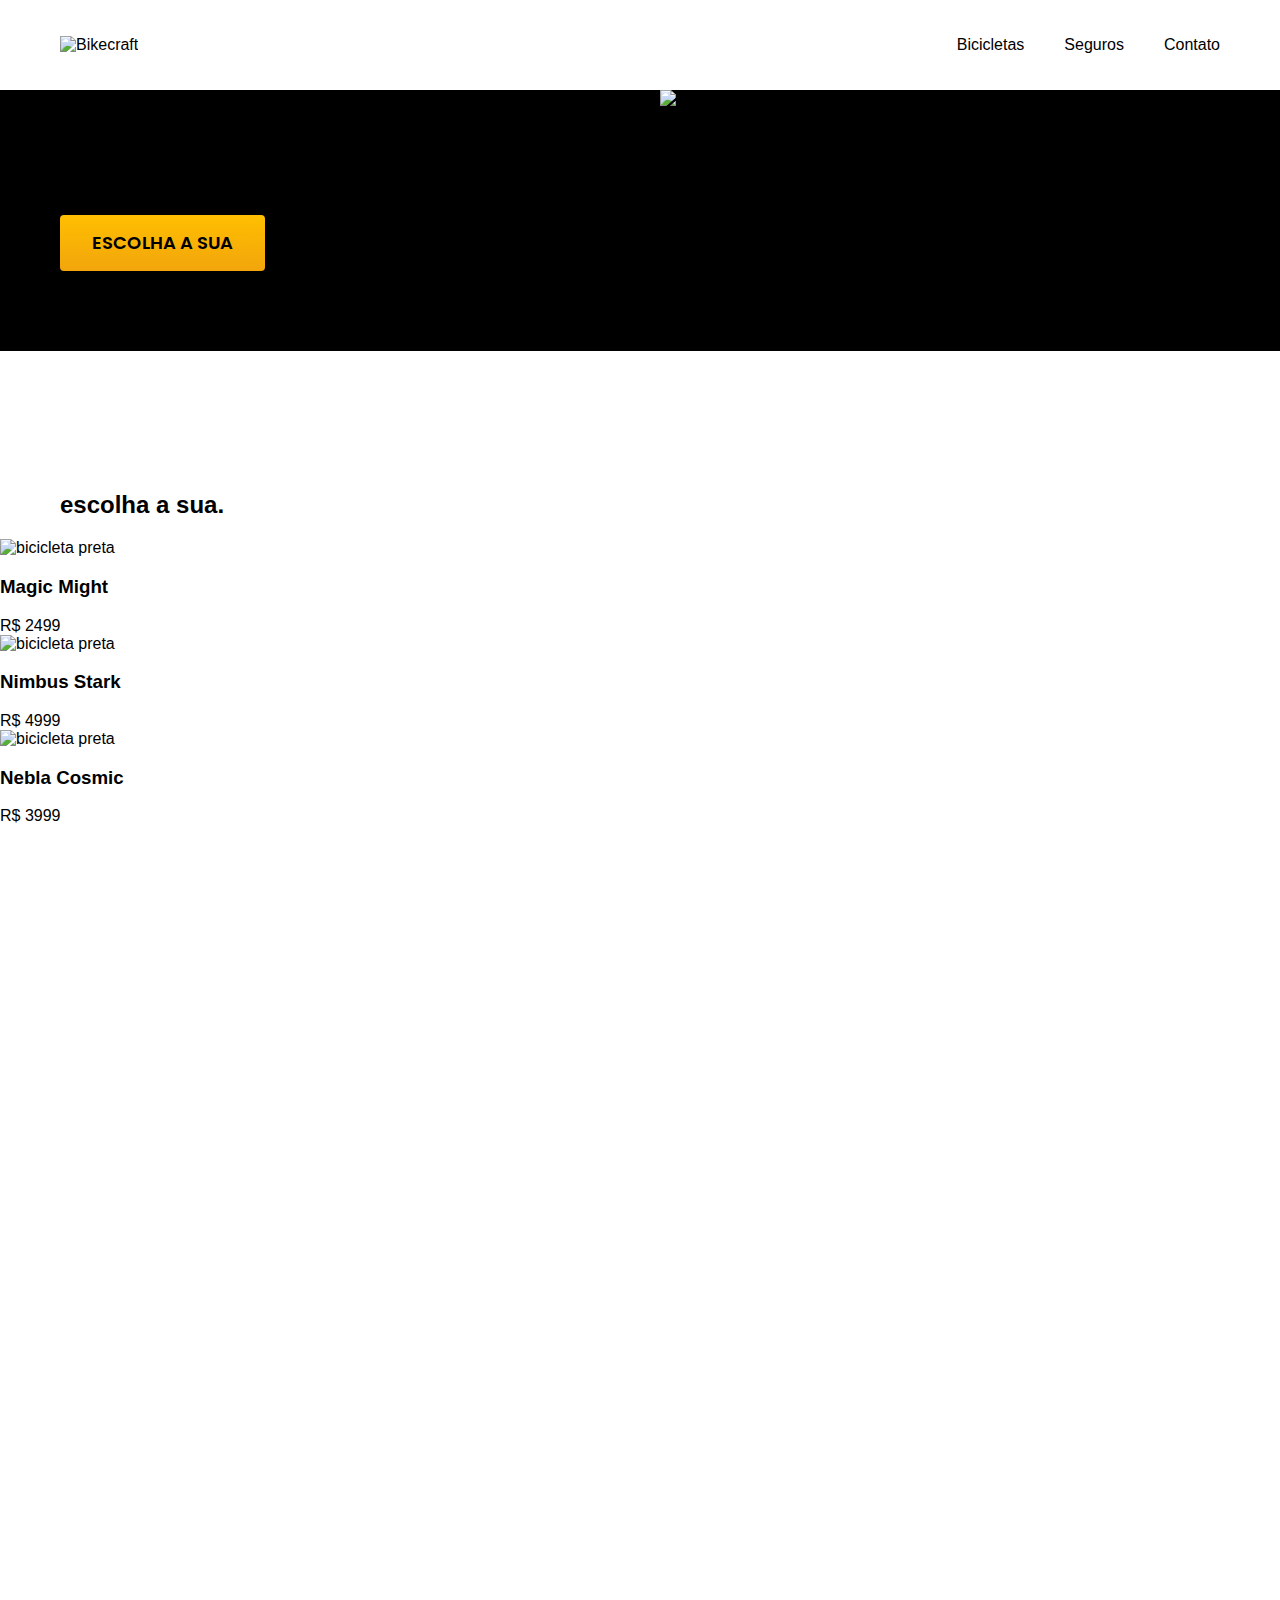
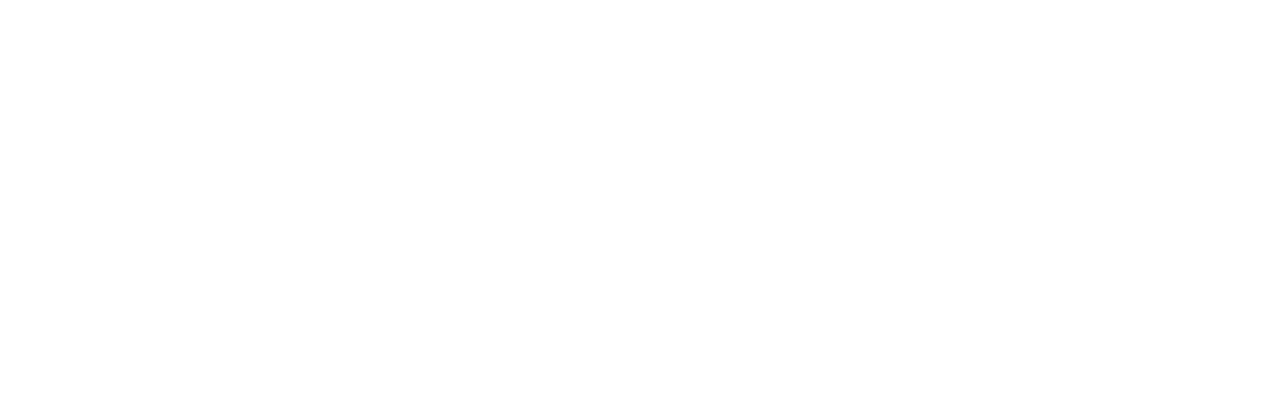
==== index.html @ 8e946c3b "add-container-class" ====
<!DOCTYPE html>
<html lang="pt-br">
<head>
  <meta charset="UTF-8">
  <meta http-equiv="X-UA-Compatible" content="IE=edge">
  <meta name="viewport" content="width=device-width, initial-scale=1.0">
  <title>Bikecraft - Bicicletas Elétricas</title>
  <meta name="description" content="Bicicletas elétricas de alta precisão e qualidade,  feitas sob medida para o cliente. Explore o mundo na sua velocidade com a Bikcraft.">


  <link rel="stylesheet" href="./css/style.css">

  <link rel="preconnect" href="https://fonts.googleapis.com"><link rel="preconnect" href="https://fonts.gstatic.com" crossorigin><link href="https://fonts.googleapis.com/css2?family=Poppins:wght@400;600&family=Roboto:wght@400;500&display=swap" rel="stylesheet">
</head>
<body>
  <header class="header-bg">
    <div class="header container">
      <a href="./index.html"><img src="./img/bikcraft.svg" alt="Bikecraft"></a>
    
    <nav aria-label="primaria">
      <ul class="header-menu font-1-m cor-0">
        <li><a href="./bicicletas.html">Bicicletas</a></li>
        <li><a href="./seguros.html">Seguros</a></li>
        <li><a href="./contato.html">Contato</a></li>
      </ul>
    </nav>
    </div>
  </header>

  <main class="introducao-bg">
    <div class="container introducao">
      <div class="introducao-conteudo">
      <h1 class="font-1-xxl cor-0">Bicicletas feitas
        sob medida<span class="cor-p1">.</span></h1>
        <p class="font-2-l cor-5">Bicicletas elétricas de alta precisão e qualidade,  feitas sob medida para o cliente. Explore o mundo na sua velocidade com a Bikcraft.</p>
        <div class="botao">
        <a href="./bicicletas.html" >Escolha a sua</a>
        </div>
      </div>
      <div>
        <img src="./img/fotos/introducao.jpg" alt="Bicicleta elétrica preta">
      </div>
    </div>
  </main>

  <article class="bicicletas-lista">
    <h2 class="container font-1-xxl">escolha a sua<span class="cor-p1">.</span></h2>

    <ul>
      <li>
        <a href="./bicicletas/magic.html">
        <img src="./img/bicicletas/magic-home.jpg" alt="bicicleta preta">
        <h3 class="font-1-xl">Magic Might</h3>
        <span class="font-2-m cor-8">R$ 2499</span>
        </a>
      </li>

      <li>
        <a href="./bicicletas/nimbs.html">
        <img src="./img/bicicletas/nimbus-home.jpg" alt="bicicleta preta">
        <h3 class="font-1-xl">Nimbus Stark</h3>
        <span class="font-2-m cor-8">R$ 4999</span>
        </a>
      </li>

      <li>
        <a href="./bicicletas/nebula.html">
        <img src="./img/bicicletas/nebula-home.jpg" alt="bicicleta preta">
        <h3 class="font-1-xl">Nebla Cosmic</h3>
        <span class="font-2-m cor-8">R$ 3999</span>
        </a>
      </li>
    </ul>
  </article>
</body>
</html>
---- css/style.css ----
@import "./global/header.css";
@import "./global/global.css";

/*utilidades*/
@import "./utilidades/componentes.css";

/*home*/
@import "./home/introducao.css";
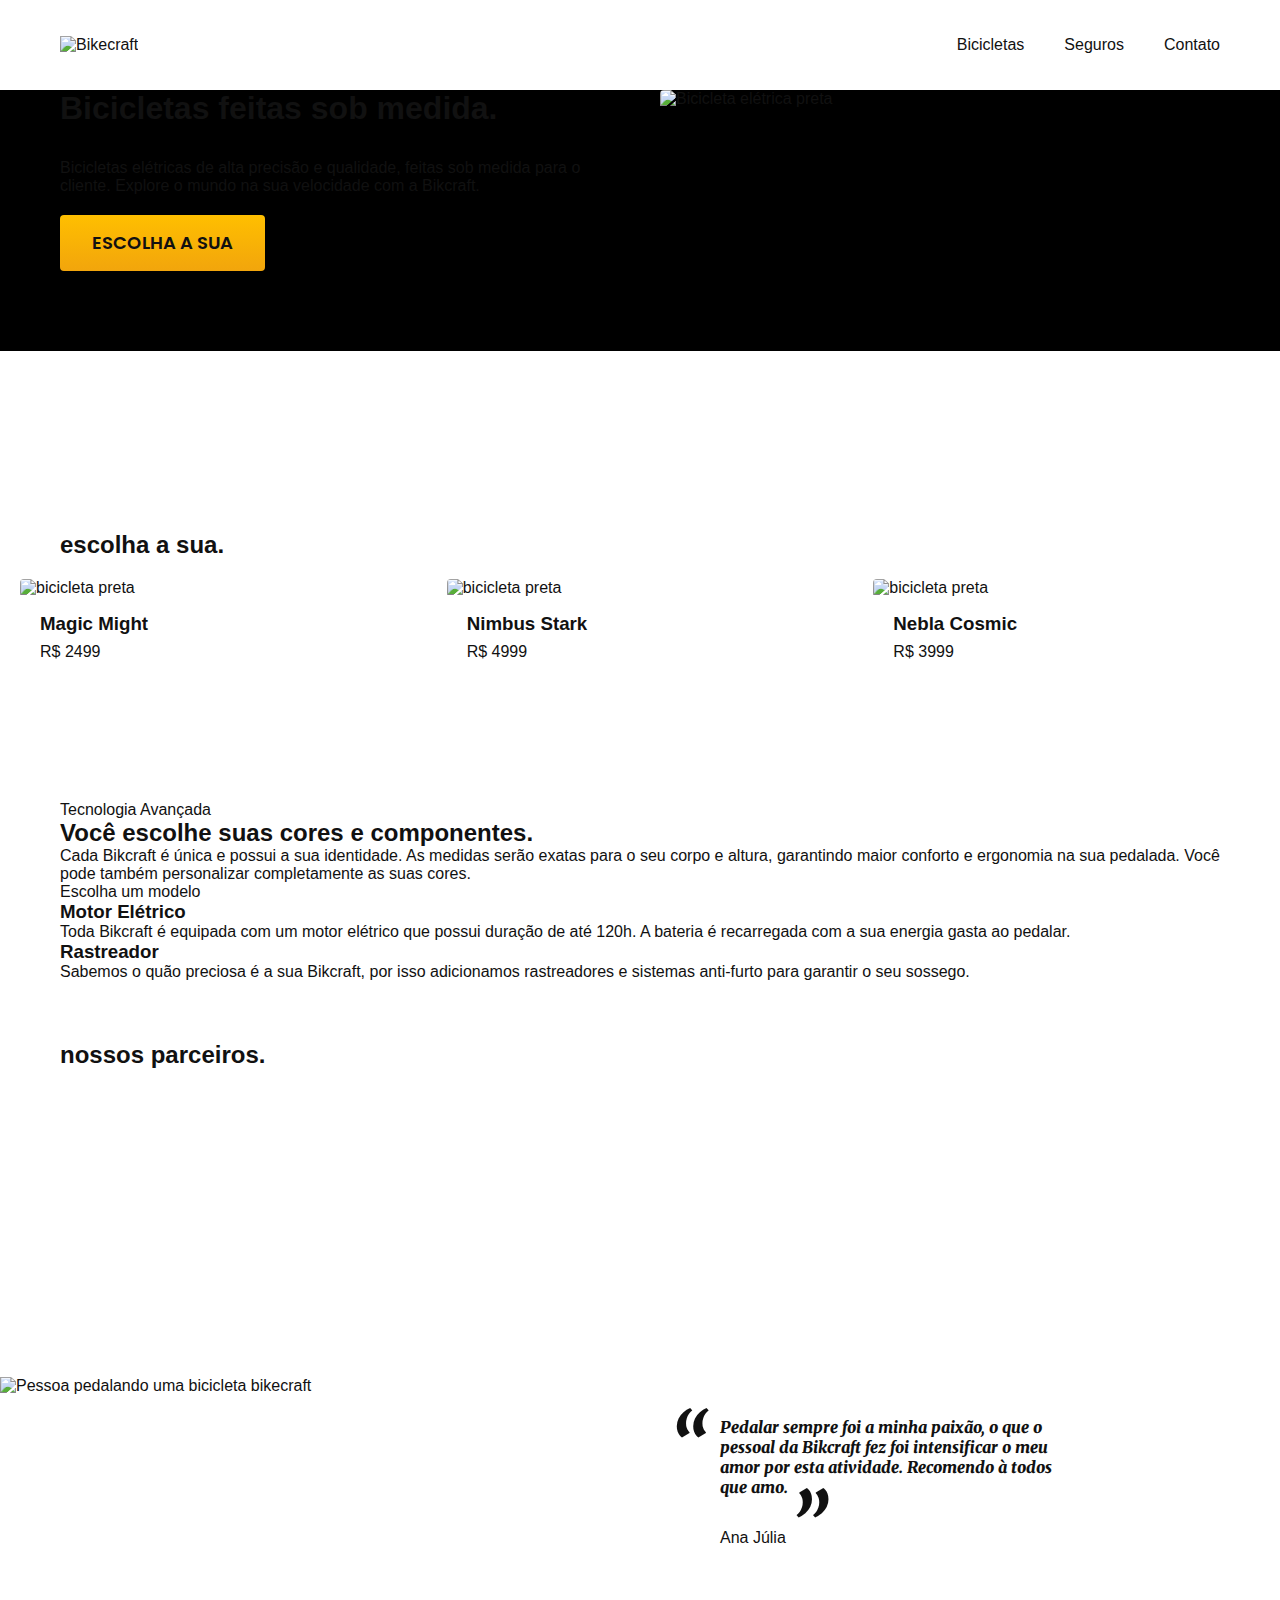
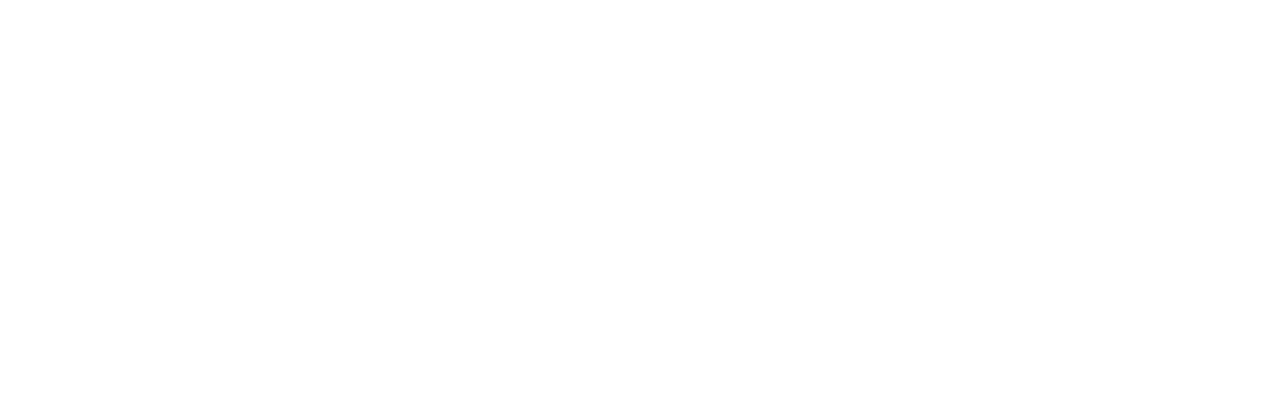
==== commit 8f48c6e5: "add-depoimentos" ====
--- a/index.html
+++ b/index.html
@@ -1,5 +1,6 @@
 <!DOCTYPE html>
 <html lang="pt-br">
+
 <head>
   <meta charset="UTF-8">
   <meta http-equiv="X-UA-Compatible" content="IE=edge">
@@ -10,31 +11,34 @@
 
   <link rel="stylesheet" href="./css/style.css">
 
-  <link rel="preconnect" href="https://fonts.googleapis.com"><link rel="preconnect" href="https://fonts.gstatic.com" crossorigin><link href="https://fonts.googleapis.com/css2?family=Poppins:wght@400;600&family=Roboto:wght@400;500&display=swap" rel="stylesheet">
+  <link rel="preconnect" href="https://fonts.googleapis.com">
+<link rel="preconnect" href="https://fonts.gstatic.com" crossorigin>
+<link href="https://fonts.googleapis.com/css2?family=Merriweather:ital,wght@0,900;1,900&family=Poppins:wght@400;600&family=Roboto:wght@400;500&display=swap" rel="stylesheet">
 </head>
+
 <body>
   <header class="header-bg">
     <div class="header container">
       <a href="./index.html"><img src="./img/bikcraft.svg" alt="Bikecraft"></a>
-    
-    <nav aria-label="primaria">
-      <ul class="header-menu font-1-m cor-0">
-        <li><a href="./bicicletas.html">Bicicletas</a></li>
-        <li><a href="./seguros.html">Seguros</a></li>
-        <li><a href="./contato.html">Contato</a></li>
-      </ul>
-    </nav>
+
+      <nav aria-label="primaria">
+        <ul class="header-menu font-1-m cor-0">
+          <li><a href="./bicicletas.html">Bicicletas</a></li>
+          <li><a href="./seguros.html">Seguros</a></li>
+          <li><a href="./contato.html">Contato</a></li>
+        </ul>
+      </nav>
     </div>
   </header>
 
   <main class="introducao-bg">
     <div class="container introducao">
       <div class="introducao-conteudo">
-      <h1 class="font-1-xxl cor-0">Bicicletas feitas
-        sob medida<span class="cor-p1">.</span></h1>
-        <p class="font-2-l cor-5">Bicicletas elétricas de alta precisão e qualidade,  feitas sob medida para o cliente. Explore o mundo na sua velocidade com a Bikcraft.</p>
+        <h1 class="font-1-xxl cor-0">Bicicletas feitas
+          sob medida<span class="cor-p1">.</span></h1>
+        <p class="font-2-l cor-5">Bicicletas elétricas de alta precisão e qualidade, feitas sob medida para o cliente. Explore o mundo na sua velocidade com a Bikcraft.</p>
         <div class="botao">
-        <a href="./bicicletas.html" >Escolha a sua</a>
+          <a href="./bicicletas.html">Escolha a sua</a>
         </div>
       </div>
       <div>
@@ -44,33 +48,94 @@
   </main>
 
   <article class="bicicletas-lista">
-    <h2 class="container font-1-xxl">escolha a sua<span class="cor-p1">.</span></h2>
+    <h2 class="container font-1-xxl ">escolha a sua<span class="cor-p1">.</span></h2>
 
     <ul>
       <li>
         <a href="./bicicletas/magic.html">
-        <img src="./img/bicicletas/magic-home.jpg" alt="bicicleta preta">
-        <h3 class="font-1-xl">Magic Might</h3>
-        <span class="font-2-m cor-8">R$ 2499</span>
+          <img src="./img/bicicletas/magic-home.jpg" alt="bicicleta preta">
+          <h3 class="font-1-xl">Magic Might</h3>
+          <span class="font-2-m cor-8">R$ 2499</span>
         </a>
       </li>
 
       <li>
         <a href="./bicicletas/nimbs.html">
-        <img src="./img/bicicletas/nimbus-home.jpg" alt="bicicleta preta">
-        <h3 class="font-1-xl">Nimbus Stark</h3>
-        <span class="font-2-m cor-8">R$ 4999</span>
+          <img src="./img/bicicletas/nimbus-home.jpg" alt="bicicleta preta">
+          <h3 class="font-1-xl">Nimbus Stark</h3>
+          <span class="font-2-m cor-8">R$ 4999</span>
         </a>
       </li>
 
       <li>
         <a href="./bicicletas/nebula.html">
-        <img src="./img/bicicletas/nebula-home.jpg" alt="bicicleta preta">
-        <h3 class="font-1-xl">Nebla Cosmic</h3>
-        <span class="font-2-m cor-8">R$ 3999</span>
+          <img src="./img/bicicletas/nebula-home.jpg" alt="bicicleta preta">
+          <h3 class="font-1-xl">Nebla Cosmic</h3>
+          <span class="font-2-m cor-8">R$ 3999</span>
         </a>
       </li>
     </ul>
   </article>
+
+  <article class="tecnologia-bg">
+    <div class="tecnologia container">
+      <div class="tecnologia-conteudo">
+
+
+        <span class="font-2-l-b cor-5">Tecnologia Avançada</span>
+        <h2 class="font-1-xxl cor-0">Você escolhe suas cores e componentes<span class="cor-p1">.</span></h2>
+        <p class="font-2-l cor-5">Cada Bikcraft é única e possui a sua identidade. As medidas serão exatas para o seu corpo e altura, garantindo maior conforto e ergonomia na sua pedalada. Você pode também personalizar completamente as suas cores.</p>
+
+        <a class="link" href="./bicicletas.html">Escolha um modelo</a>
+        
+
+        <div class="tecnologia-vantagens">
+          <div>
+            <img src="./img/icones/eletrica.svg" alt="">
+            <h3 class="font-1-m cor-0">Motor Elétrico</h3>
+            <p class="font-2-s cor-5">Toda Bikcraft é equipada com um motor elétrico que possui duração de até 120h. A bateria é recarregada com a sua energia gasta ao pedalar.</p>
+          </div>
+
+          <div>
+            <img src="./img/icones/rastreador.svg" alt="">
+            <h3 class="font-1-m cor-0">Rastreador</h3>
+            <p class="font-2-s cor-5">Sabemos o quão preciosa é a sua Bikcraft, por isso adicionamos rastreadores e sistemas anti-furto para garantir o seu sossego.</p>
+          </div>
+        </div>
+      </div>
+      <div class="tecnologia-imagem"><img src="./img/fotos/tecnologia.jpg" alt=""></div>
+    </div>
+  </article>
+
+  <section class="parceiros" aria-label="Nossos parceiros">
+    <h2 class="container font-1-xxl ">nossos parceiros<span class="cor-p1">.</span></h2>
+
+    <ul>
+      <li><img src="./img/parceiros/caravan.svg" alt=""></li>
+      <li><img src="./img/parceiros/dogs.svg" alt=""></li>
+      <li><img src="./img/parceiros/flexblog.svg" alt=""></li>
+      <li><img src="./img/parceiros/handel.svg" alt=""></li>
+      <li><img src="./img/parceiros/lescone.svg" alt=""></li>
+      <li><img src="./img/parceiros/ranek.svg" alt=""></li>
+      <li><img src="./img/parceiros/surfbot.svg" alt=""></li>
+      <li><img src="./img/parceiros/wildbeast.svg" alt=""></li>
+    </ul>
+  </section>
+
+  <section class="depoimento" aria-label="Depoimento">
+    <div>
+      <img src="./img/fotos/depoimento.jpg" alt="Pessoa pedalando uma bicicleta bikecraft">
+    </div>
+
+    <div class="depoimento-conteudo">
+      <blockquote class="font-1-xl cor-p5">
+        <p>
+          Pedalar sempre foi a minha paixão, o que o pessoal da Bikcraft fez foi intensificar o meu amor por esta atividade. Recomendo à todos que amo.
+        </p>
+        <span class="font-1-m-b cor-p4">Ana Júlia</span>
+      </blockquote>
+    </div>
+  </section>
 </body>
+
 </html>--- a/css/style.css
+++ b/css/style.css
@@ -3,6 +3,14 @@
 
 /*utilidades*/
 @import "./utilidades/componentes.css";
+@import "./utilidades/tipografia.css";
+@import "./utilidades/cores.css";
 
 /*home*/
-@import "./home/introducao.css";+@import "./home/introducao.css";
+@import "./home/tecnologia.css";
+@import "./home/parceiros.css";
+@import "./home/depoimento.css";
+
+/*bicicletas*/
+@import "./bicicletas/bicicletas-lista.css";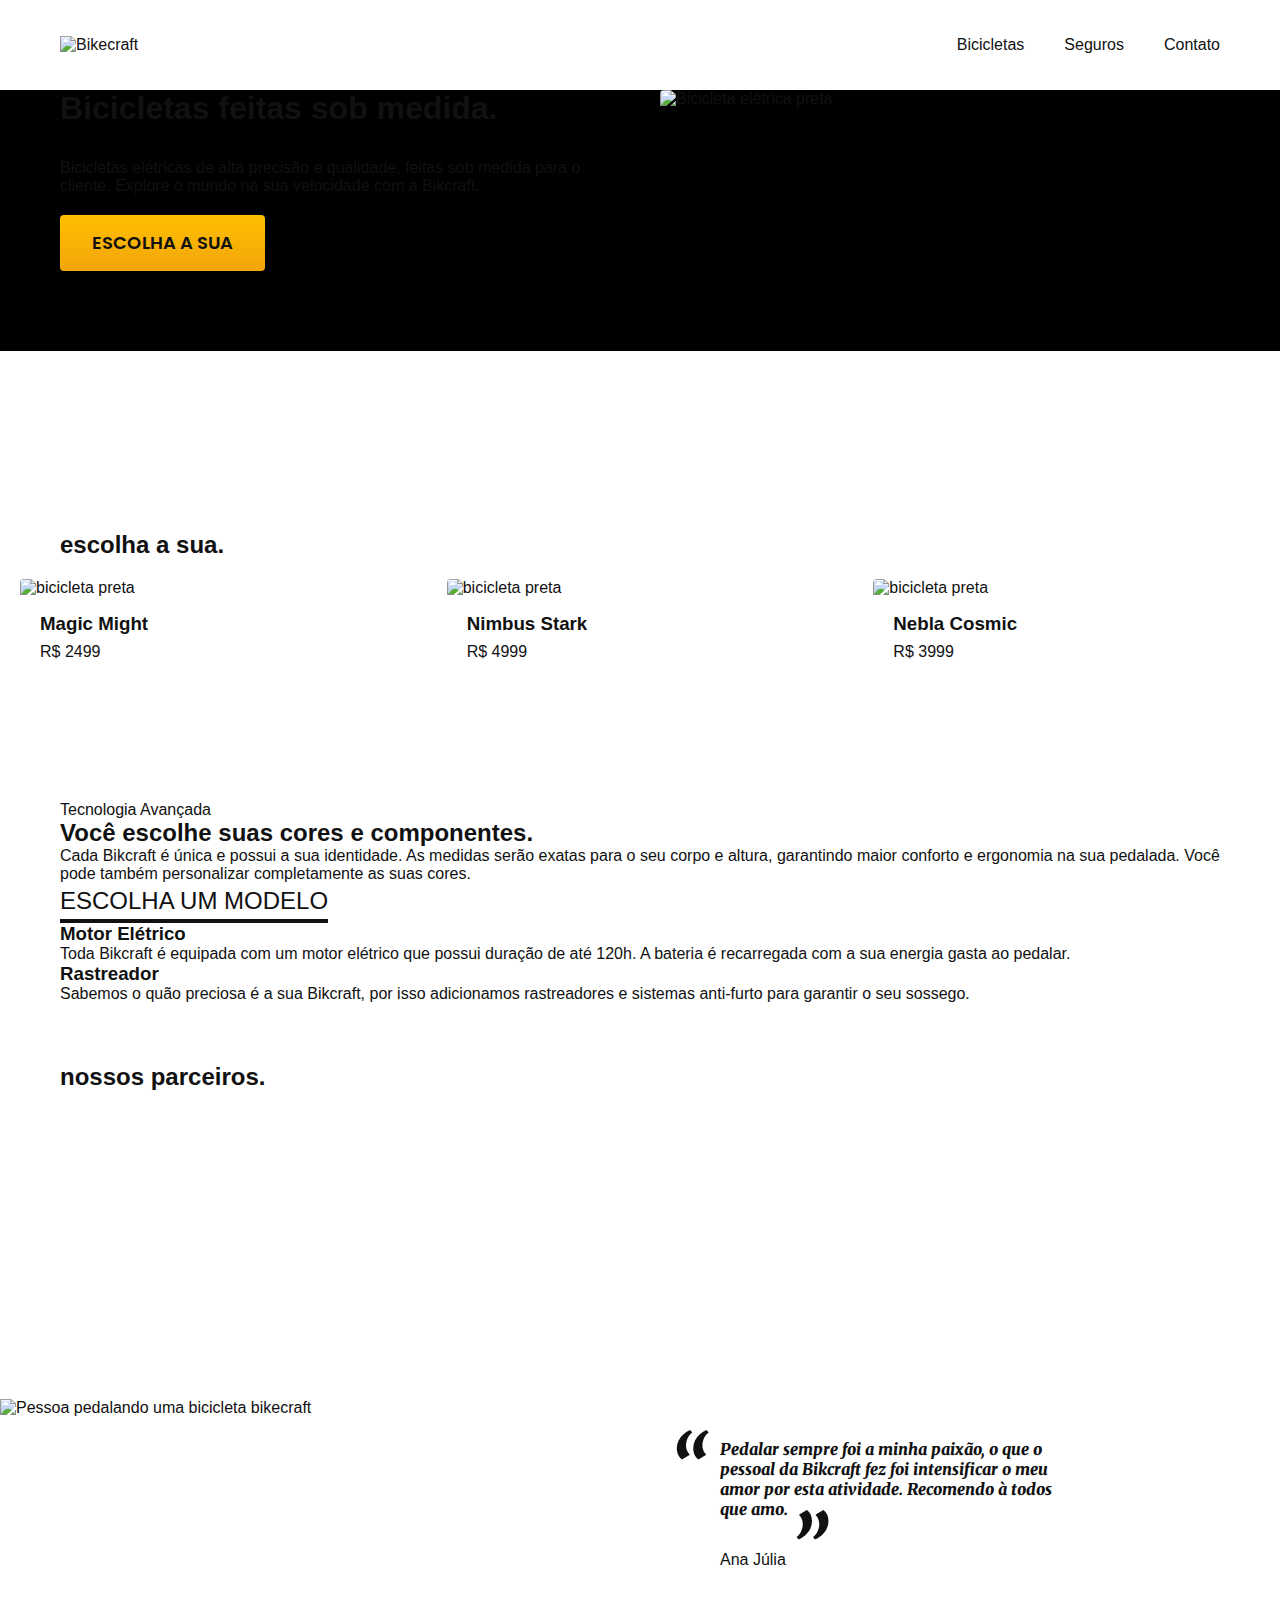
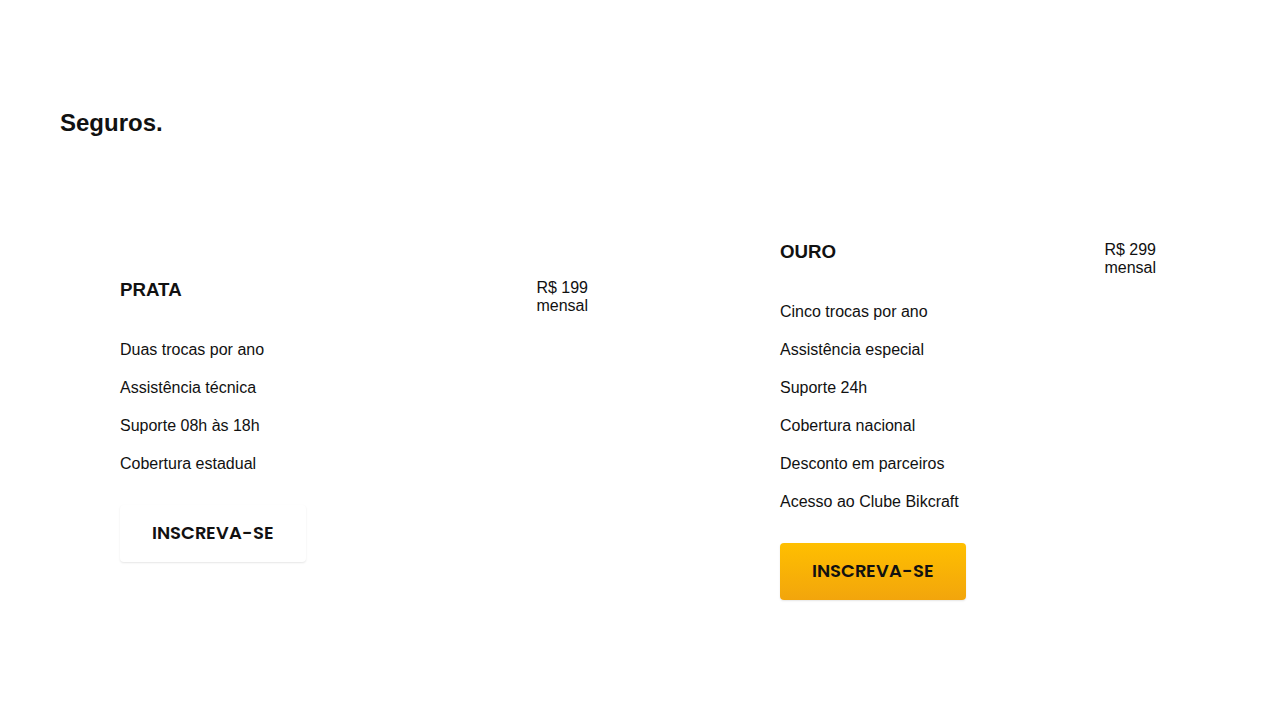
==== commit 385d7e48: "add-seguros" ====
--- a/index.html
+++ b/index.html
@@ -12,8 +12,8 @@
   <link rel="stylesheet" href="./css/style.css">
 
   <link rel="preconnect" href="https://fonts.googleapis.com">
-<link rel="preconnect" href="https://fonts.gstatic.com" crossorigin>
-<link href="https://fonts.googleapis.com/css2?family=Merriweather:ital,wght@0,900;1,900&family=Poppins:wght@400;600&family=Roboto:wght@400;500&display=swap" rel="stylesheet">
+  <link rel="preconnect" href="https://fonts.gstatic.com" crossorigin>
+  <link href="https://fonts.googleapis.com/css2?family=Merriweather:ital,wght@0,900;1,900&family=Poppins:wght@400;600&family=Roboto:wght@400;500&display=swap" rel="stylesheet">
 </head>
 
 <body>
@@ -87,7 +87,7 @@
         <p class="font-2-l cor-5">Cada Bikcraft é única e possui a sua identidade. As medidas serão exatas para o seu corpo e altura, garantindo maior conforto e ergonomia na sua pedalada. Você pode também personalizar completamente as suas cores.</p>
 
         <a class="link" href="./bicicletas.html">Escolha um modelo</a>
-        
+
 
         <div class="tecnologia-vantagens">
           <div>
@@ -136,6 +136,45 @@
       </blockquote>
     </div>
   </section>
+
+  <article class="seguros-bg">
+    <div class="seguros container">
+      <h2 class="font-1-xxl cor-0">Seguros<span class="cor-p1">.</span></h2>
+      <div class="prata seguros-item">
+        <h3 class="font-1-xl cor-6">PRATA</h3>
+
+
+        <span class="font-1-xl cor-0">R$ 199 <span class="font-1-xs cor-6">mensal</span></span>
+        <ul class="font-2-m cor-0">
+          <li>Duas trocas por ano</li>
+          <li>Assistência técnica</li>
+          <li>Suporte 08h às 18h</li>
+          <li>Cobertura estadual</li>
+        </ul>
+        <div class="botao-secundario">
+          <a href="./orçamento.html">Inscreva-se</a>
+        </div>
+      </div>
+
+      <div class="ouro seguros-item">
+        <div class="seguros-item">
+          <h3 class="font-1-xl cor-p1">OURO</h3>
+
+          <span class="font-1-xl cor-0">R$ 299 <span class="font-1-xs cor-6">mensal</span></span>
+          <ul class="font-2-m cor-0">
+            <li>Cinco trocas por ano</li>
+            <li>Assistência especial</li>
+            <li>Suporte 24h</li>
+            <li>Cobertura nacional</li>
+            <li>Desconto em parceiros</li>
+            <li>Acesso ao Clube Bikcraft</li>
+          </ul>
+          <div class="botao">
+            <a href="./orçamento.html">Inscreva-se</a>
+          </div>
+        </div>
+      </div>
+  </article>
 </body>
 
 </html>--- a/css/style.css
+++ b/css/style.css
@@ -13,4 +13,7 @@
 @import "./home/depoimento.css";
 
 /*bicicletas*/
-@import "./bicicletas/bicicletas-lista.css";+@import "./bicicletas/bicicletas-lista.css";
+
+/*seguros*/
+@import "./seguros/seguros.css";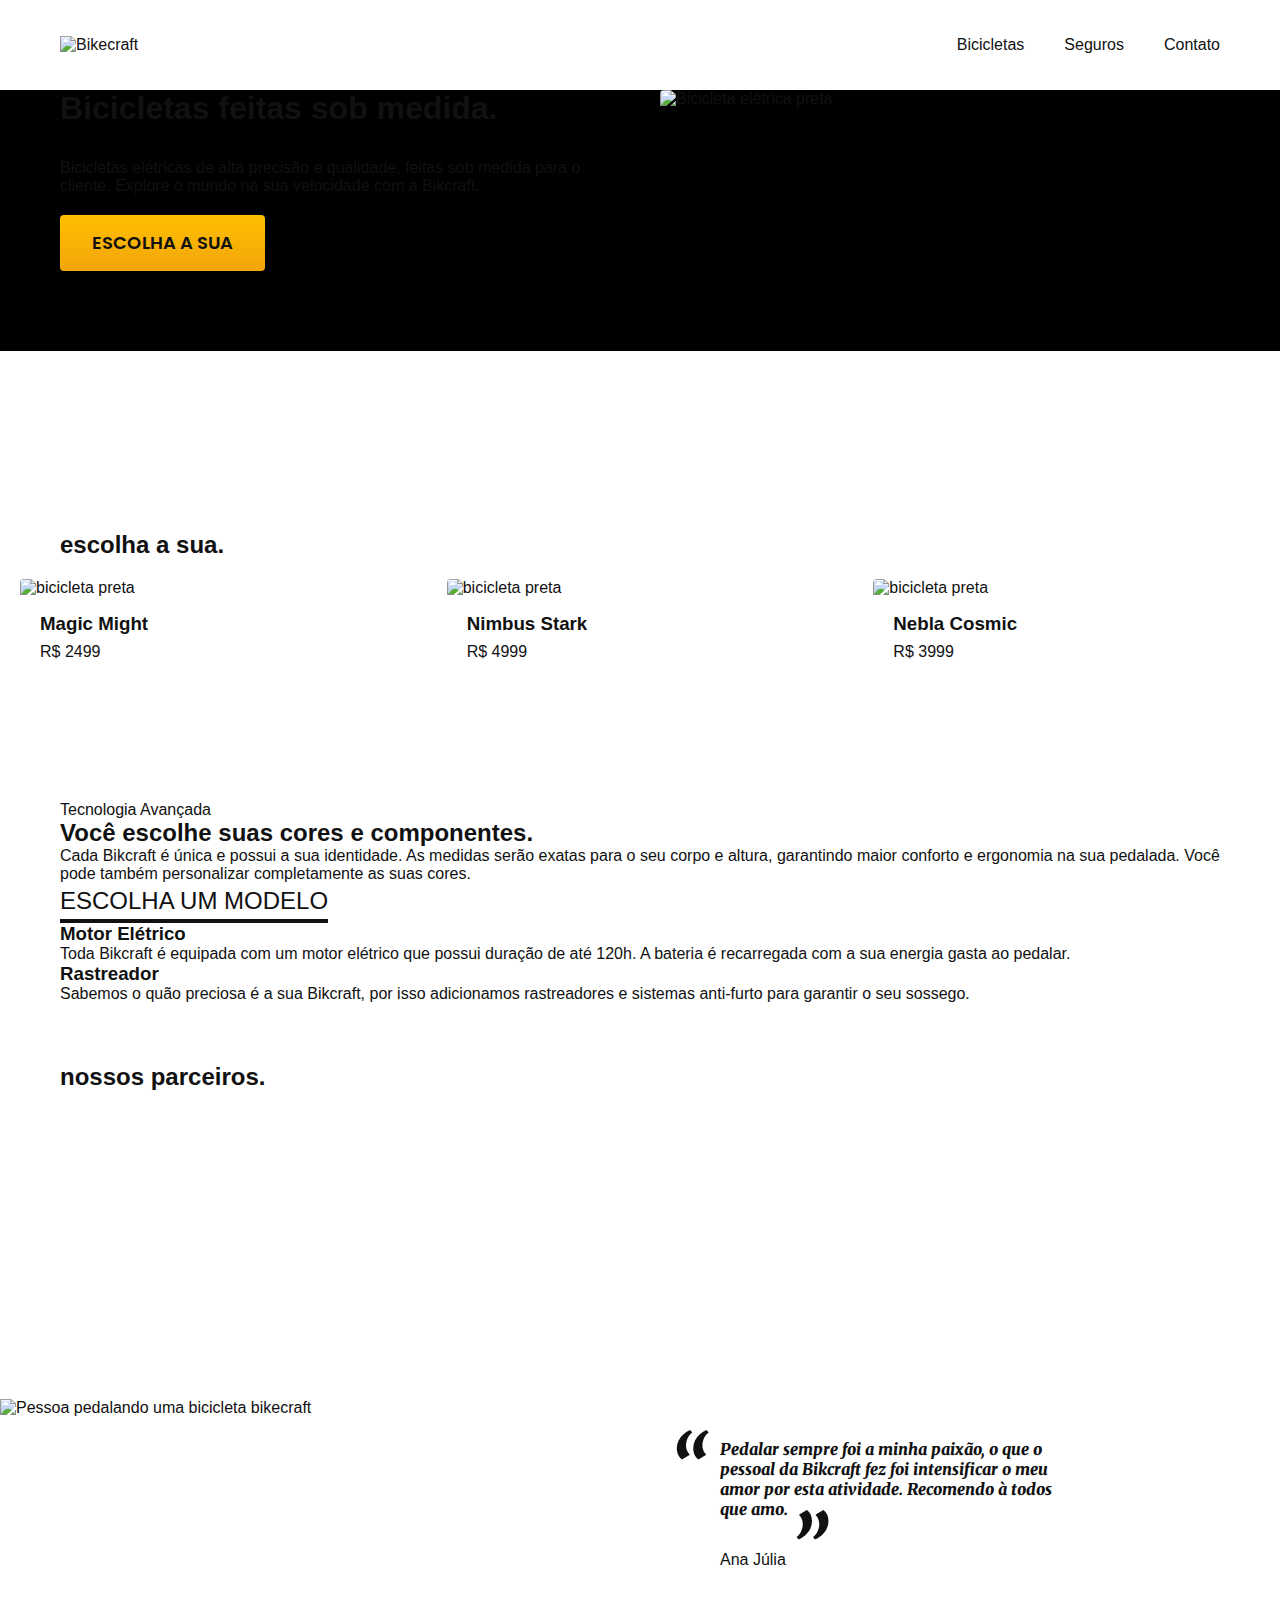
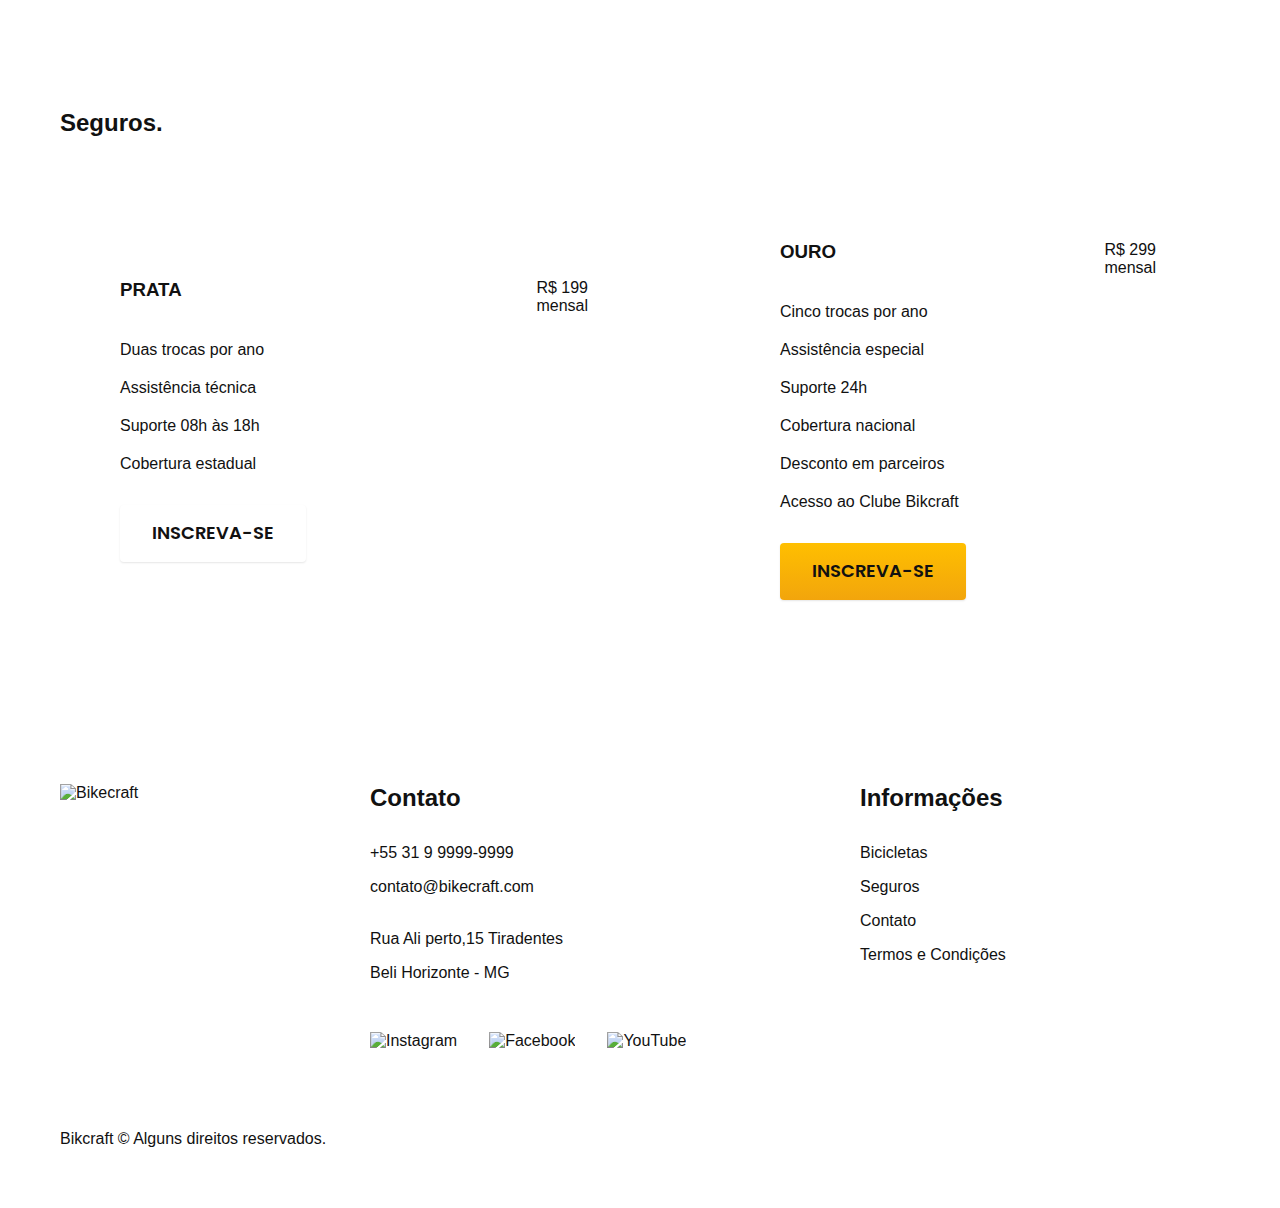
==== commit 3518fb53: "creat-footer" ====
--- a/index.html
+++ b/index.html
@@ -175,6 +175,44 @@
         </div>
       </div>
   </article>
+
+  <footer class="footer-bg">
+    <div class="footer container">
+      <img src="./img/bikcraft.svg" alt="Bikecraft">
+      <div class="footer-contato">
+        <h2 class="font-2-l-b cor-0">Contato</h2>
+        <ul class="font-2-m cor-5">
+          <li><a href="tel:+5531999999999">+55 31 9 9999-9999</a></li>
+          <li><a href="mailto:contato@bikecraft.com">contato@bikecraft.com</a></li>
+          <li>Rua Ali perto,15 Tiradentes</li>
+          <li>Beli Horizonte - MG</li>
+        </ul>
+        <div class="footer-redes">
+          <a href="./">
+            <img src="./img/redes/instagram.svg" alt="Instagram">
+          </a>
+          <a href="./">
+            <img src="./img/redes/facebook.svg" alt="Facebook">
+          </a>
+          <a href="./">
+            <img src="./img/redes/youtube.svg" alt="YouTube">
+          </a>
+        </div>
+      </div>
+      <div class="footer-informacoes">
+        <h2 class="font-2-l-b cor-0">Informações</h2>
+        <nav>
+          <ul class=" font-1-m cor-5">
+            <li><a href="./bicicletas.html">Bicicletas</a></li>
+          <li><a href="./seguros.html">Seguros</a></li>
+          <li><a href="./contato.html">Contato</a></li>
+          <li><a href="./termos.html">Termos e Condições</a></li>
+          </ul>
+        </nav>
+      </div>
+      <p class="footer-copy font-2-m cor-6">Bikcraft © Alguns direitos reservados.</p>
+    </div>
+  </footer>
 </body>
 
 </html>--- a/css/style.css
+++ b/css/style.css
@@ -1,5 +1,7 @@
+@import "./global/global.css";
+
 @import "./global/header.css";
-@import "./global/global.css";
+@import "./global/footer.css";
 
 /*utilidades*/
 @import "./utilidades/componentes.css";
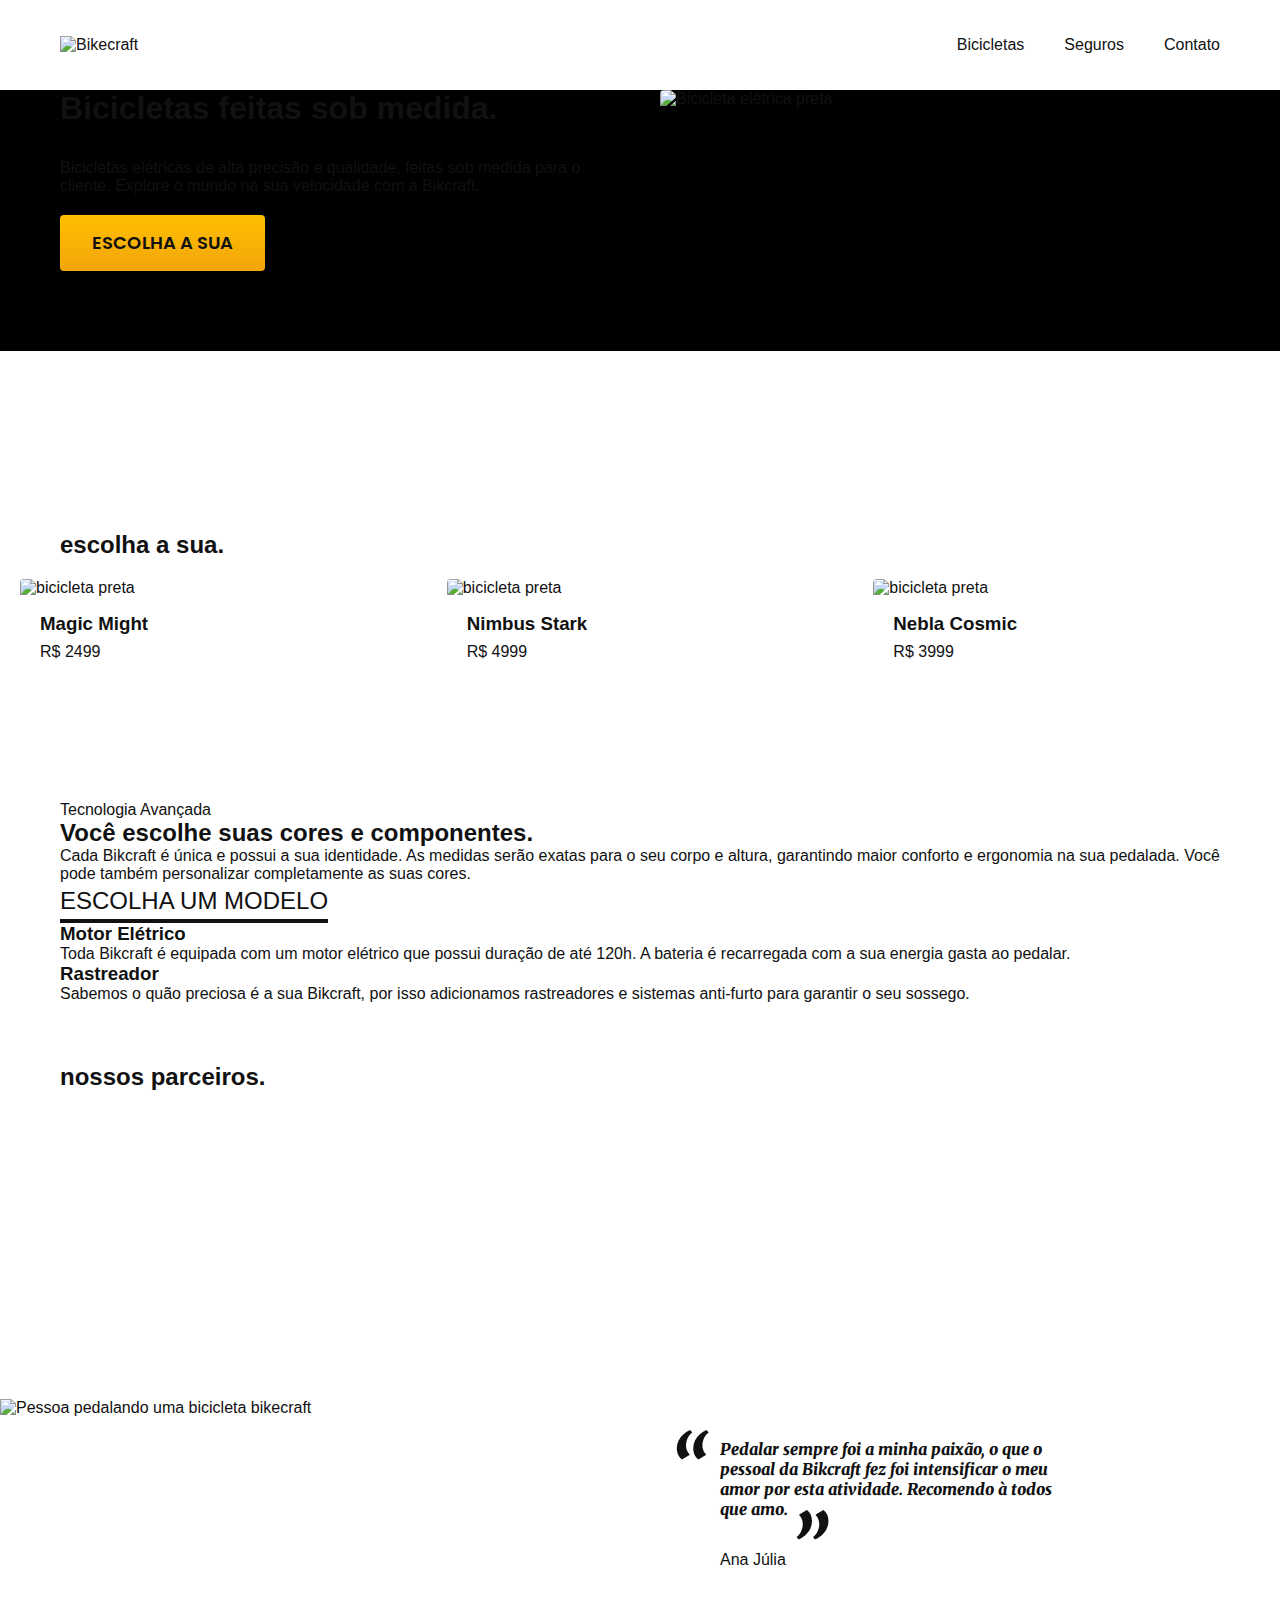
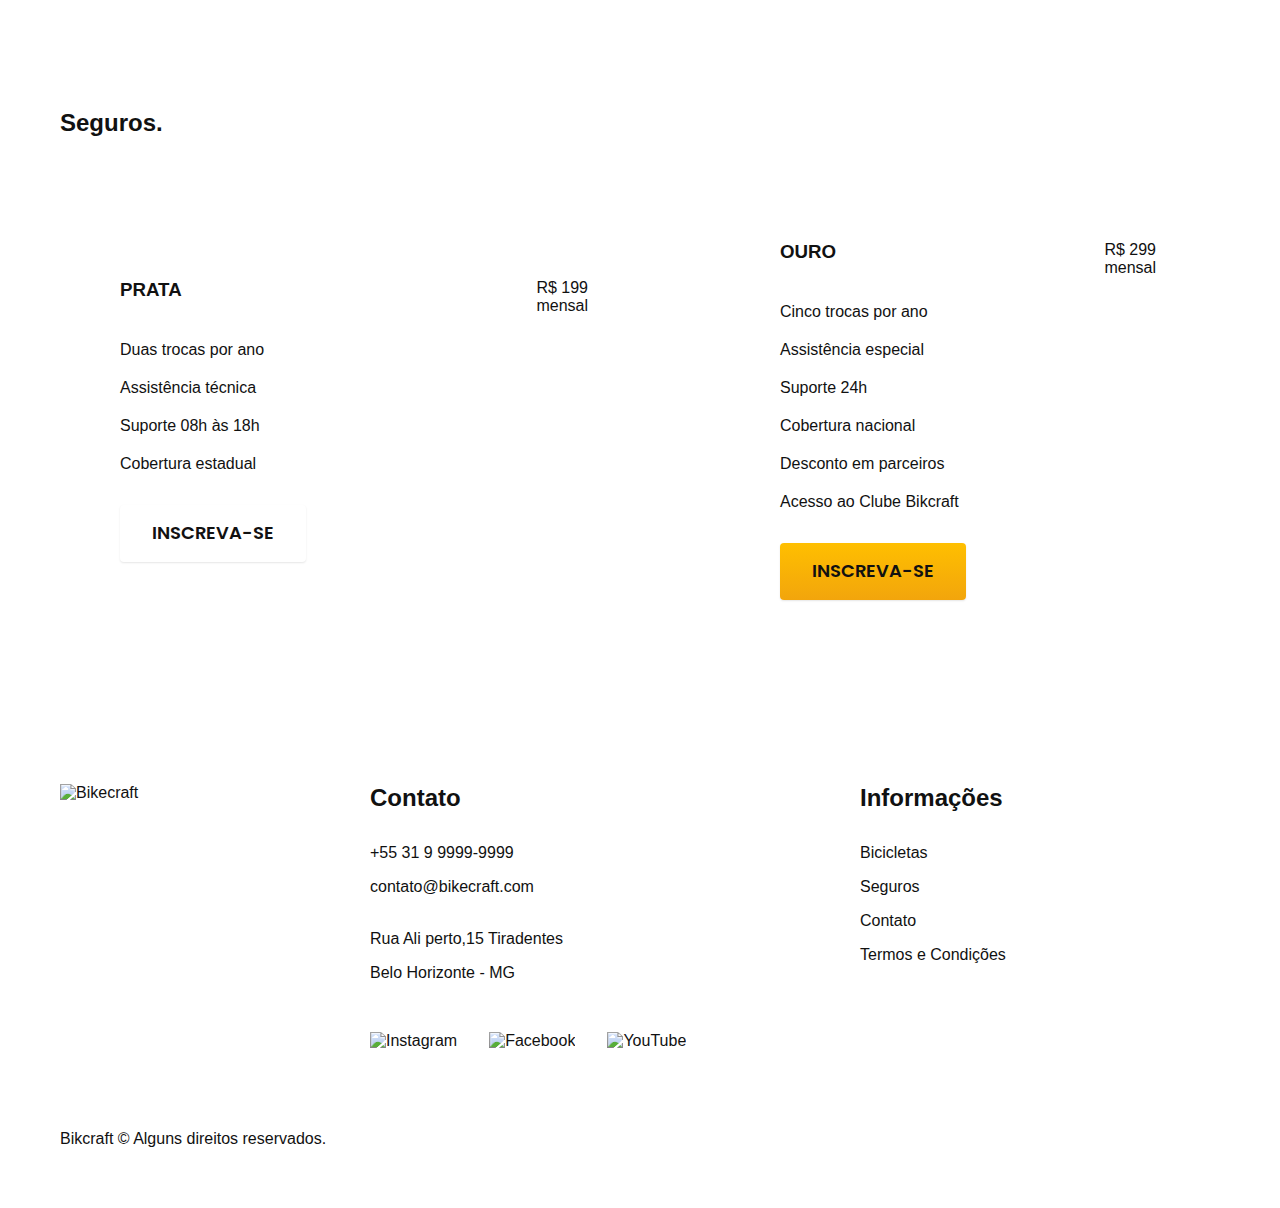
==== commit 3793f76f: "reparo-no-botao" ====
--- a/index.html
+++ b/index.html
@@ -37,9 +37,9 @@
         <h1 class="font-1-xxl cor-0">Bicicletas feitas
           sob medida<span class="cor-p1">.</span></h1>
         <p class="font-2-l cor-5">Bicicletas elétricas de alta precisão e qualidade, feitas sob medida para o cliente. Explore o mundo na sua velocidade com a Bikcraft.</p>
-        <div class="botao">
-          <a href="./bicicletas.html">Escolha a sua</a>
-        </div>
+        
+          <a class="botao" href="./bicicletas.html">Escolha a sua</a>
+       
       </div>
       <div>
         <img src="./img/fotos/introducao.jpg" alt="Bicicleta elétrica preta">
@@ -151,9 +151,8 @@
           <li>Suporte 08h às 18h</li>
           <li>Cobertura estadual</li>
         </ul>
-        <div class="botao-secundario">
-          <a href="./orçamento.html">Inscreva-se</a>
-        </div>
+        
+          <a class="botao secundario" href="./orçamento.html">Inscreva-se</a>
       </div>
 
       <div class="ouro seguros-item">
@@ -169,9 +168,8 @@
             <li>Desconto em parceiros</li>
             <li>Acesso ao Clube Bikcraft</li>
           </ul>
-          <div class="botao">
-            <a href="./orçamento.html">Inscreva-se</a>
-          </div>
+          
+            <a class="botao" href="./orçamento.html">Inscreva-se</a>
         </div>
       </div>
   </article>
@@ -185,7 +183,7 @@
           <li><a href="tel:+5531999999999">+55 31 9 9999-9999</a></li>
           <li><a href="mailto:contato@bikecraft.com">contato@bikecraft.com</a></li>
           <li>Rua Ali perto,15 Tiradentes</li>
-          <li>Beli Horizonte - MG</li>
+          <li>Belo Horizonte - MG</li>
         </ul>
         <div class="footer-redes">
           <a href="./">
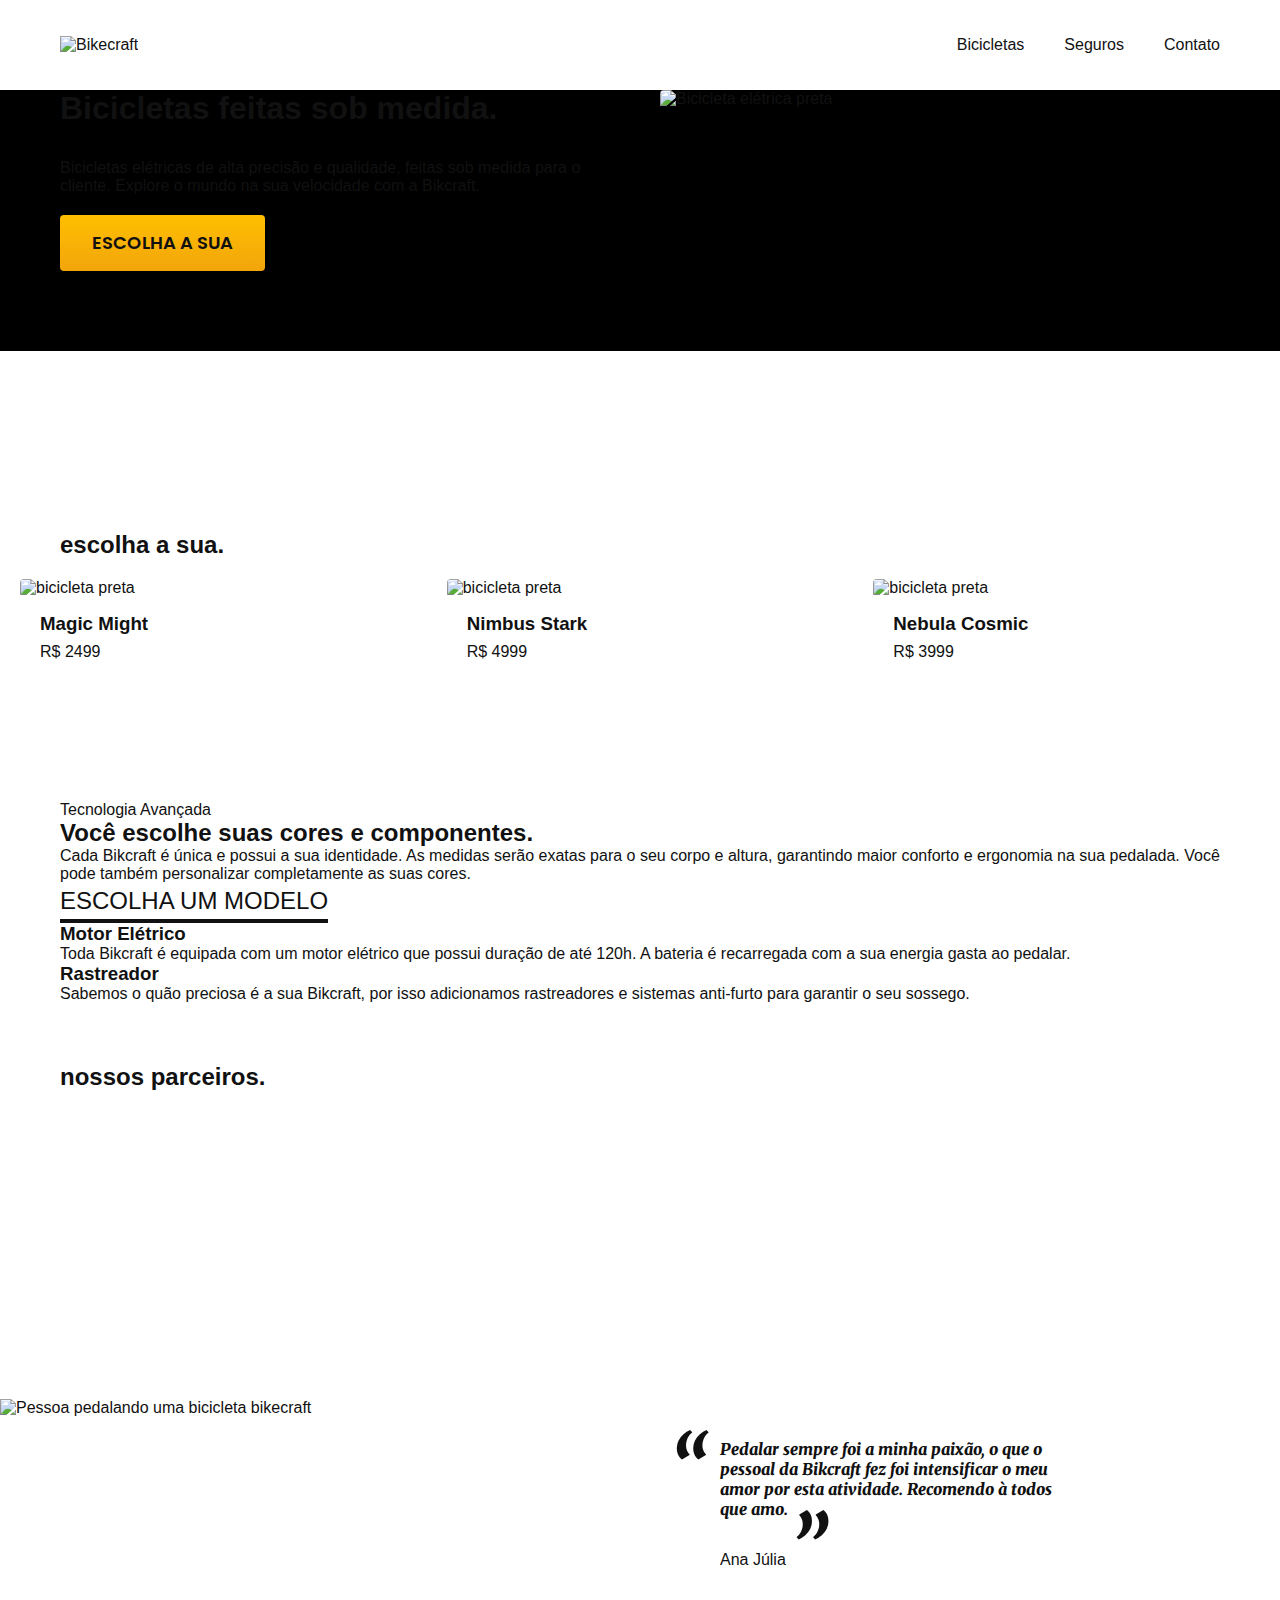
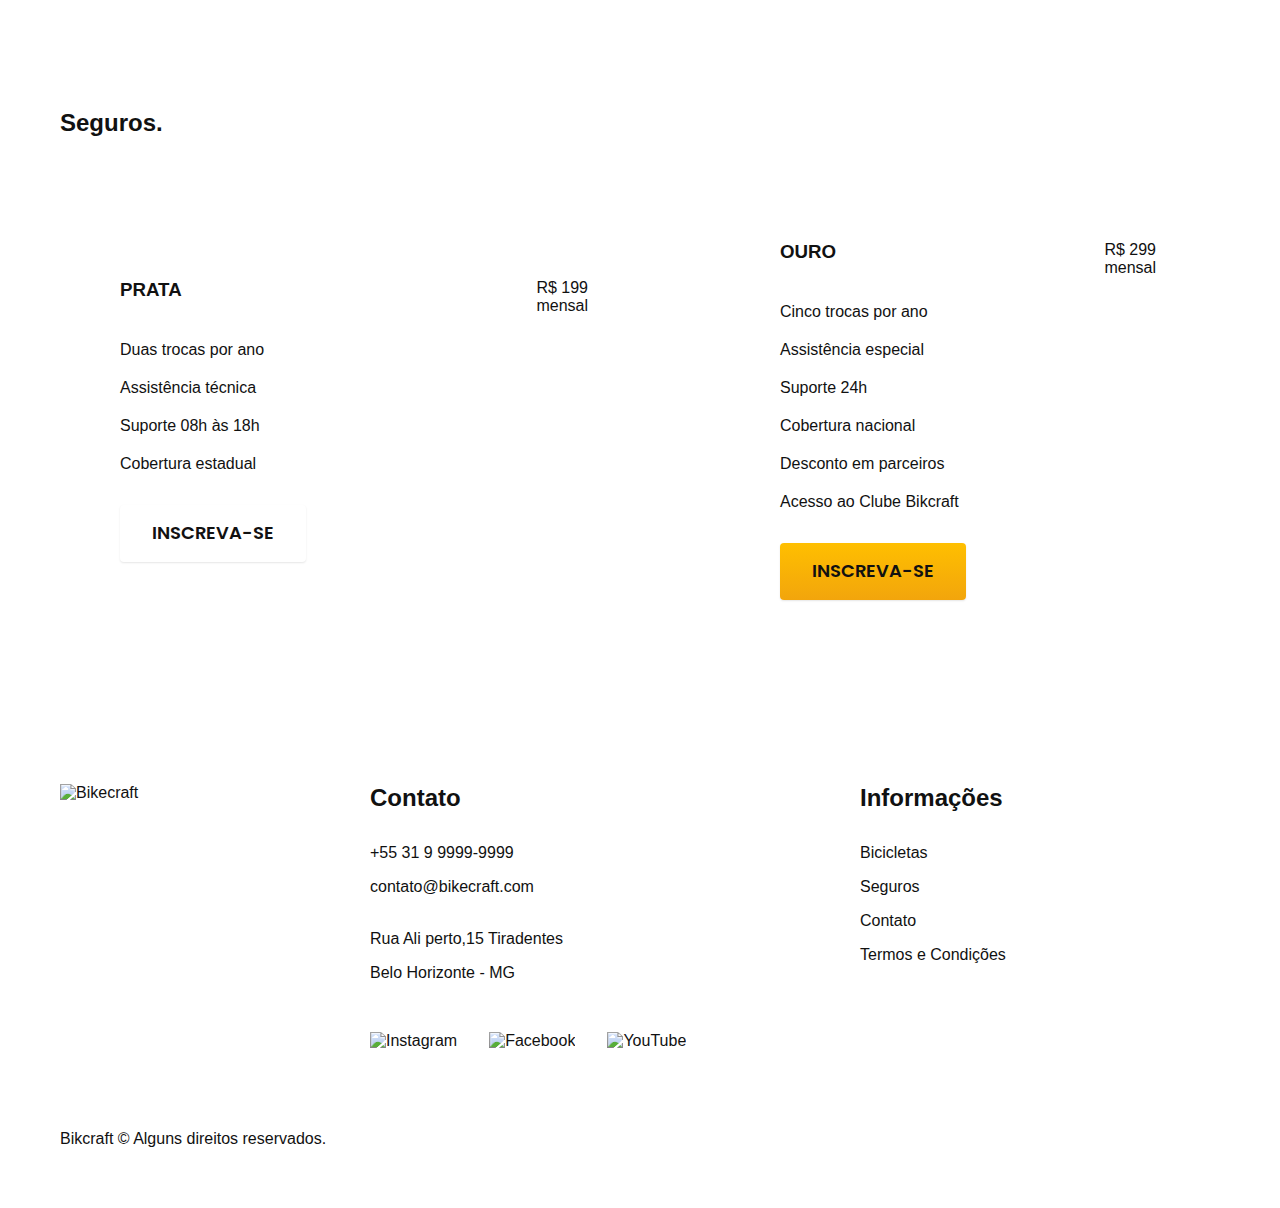
==== commit 24a2bfae: "terminei- as-paginas-das-bicicletas" ====
--- a/index.html
+++ b/index.html
@@ -60,7 +60,7 @@
       </li>
 
       <li>
-        <a href="./bicicletas/nimbs.html">
+        <a href="./bicicletas/nimbus.html">
           <img src="./img/bicicletas/nimbus-home.jpg" alt="bicicleta preta">
           <h3 class="font-1-xl">Nimbus Stark</h3>
           <span class="font-2-m cor-8">R$ 4999</span>
@@ -70,7 +70,7 @@
       <li>
         <a href="./bicicletas/nebula.html">
           <img src="./img/bicicletas/nebula-home.jpg" alt="bicicleta preta">
-          <h3 class="font-1-xl">Nebla Cosmic</h3>
+          <h3 class="font-1-xl">Nebula Cosmic</h3>
           <span class="font-2-m cor-8">R$ 3999</span>
         </a>
       </li>
--- a/css/style.css
+++ b/css/style.css
@@ -14,8 +14,20 @@
 @import "./home/parceiros.css";
 @import "./home/depoimento.css";
 
+
+/*bicicleta*/
+@import "./bicicleta/bicicleta.css";
+@import "./bicicleta/seguro.css";
+
+
 /*bicicletas*/
 @import "./bicicletas/bicicletas-lista.css";
+@import "./bicicletas/bicicletas.css";
 
 /*seguros*/
-@import "./seguros/seguros.css";+@import "./seguros/seguros.css";
+@import "./seguros/vantagens.css";
+@import "./seguros/perguntas.css";
+
+/*termos*/
+@import "./termos/termos.css";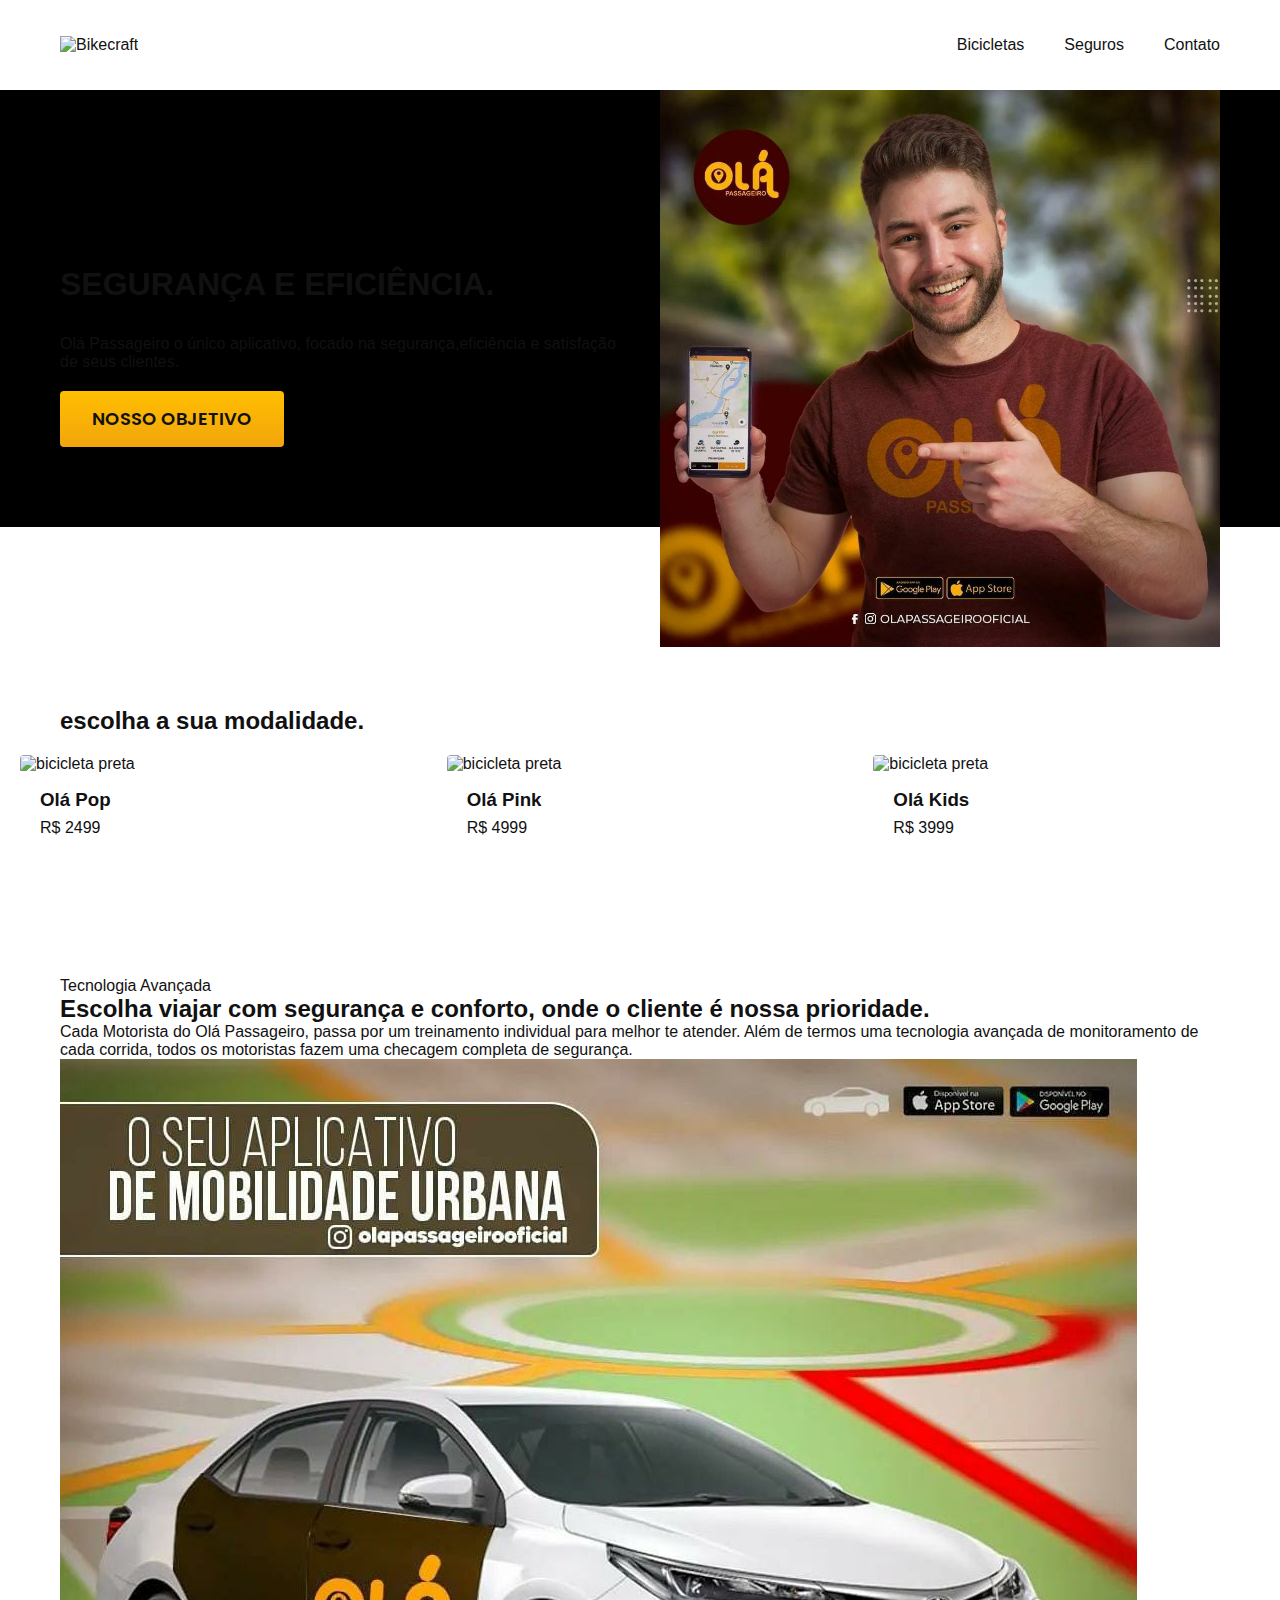
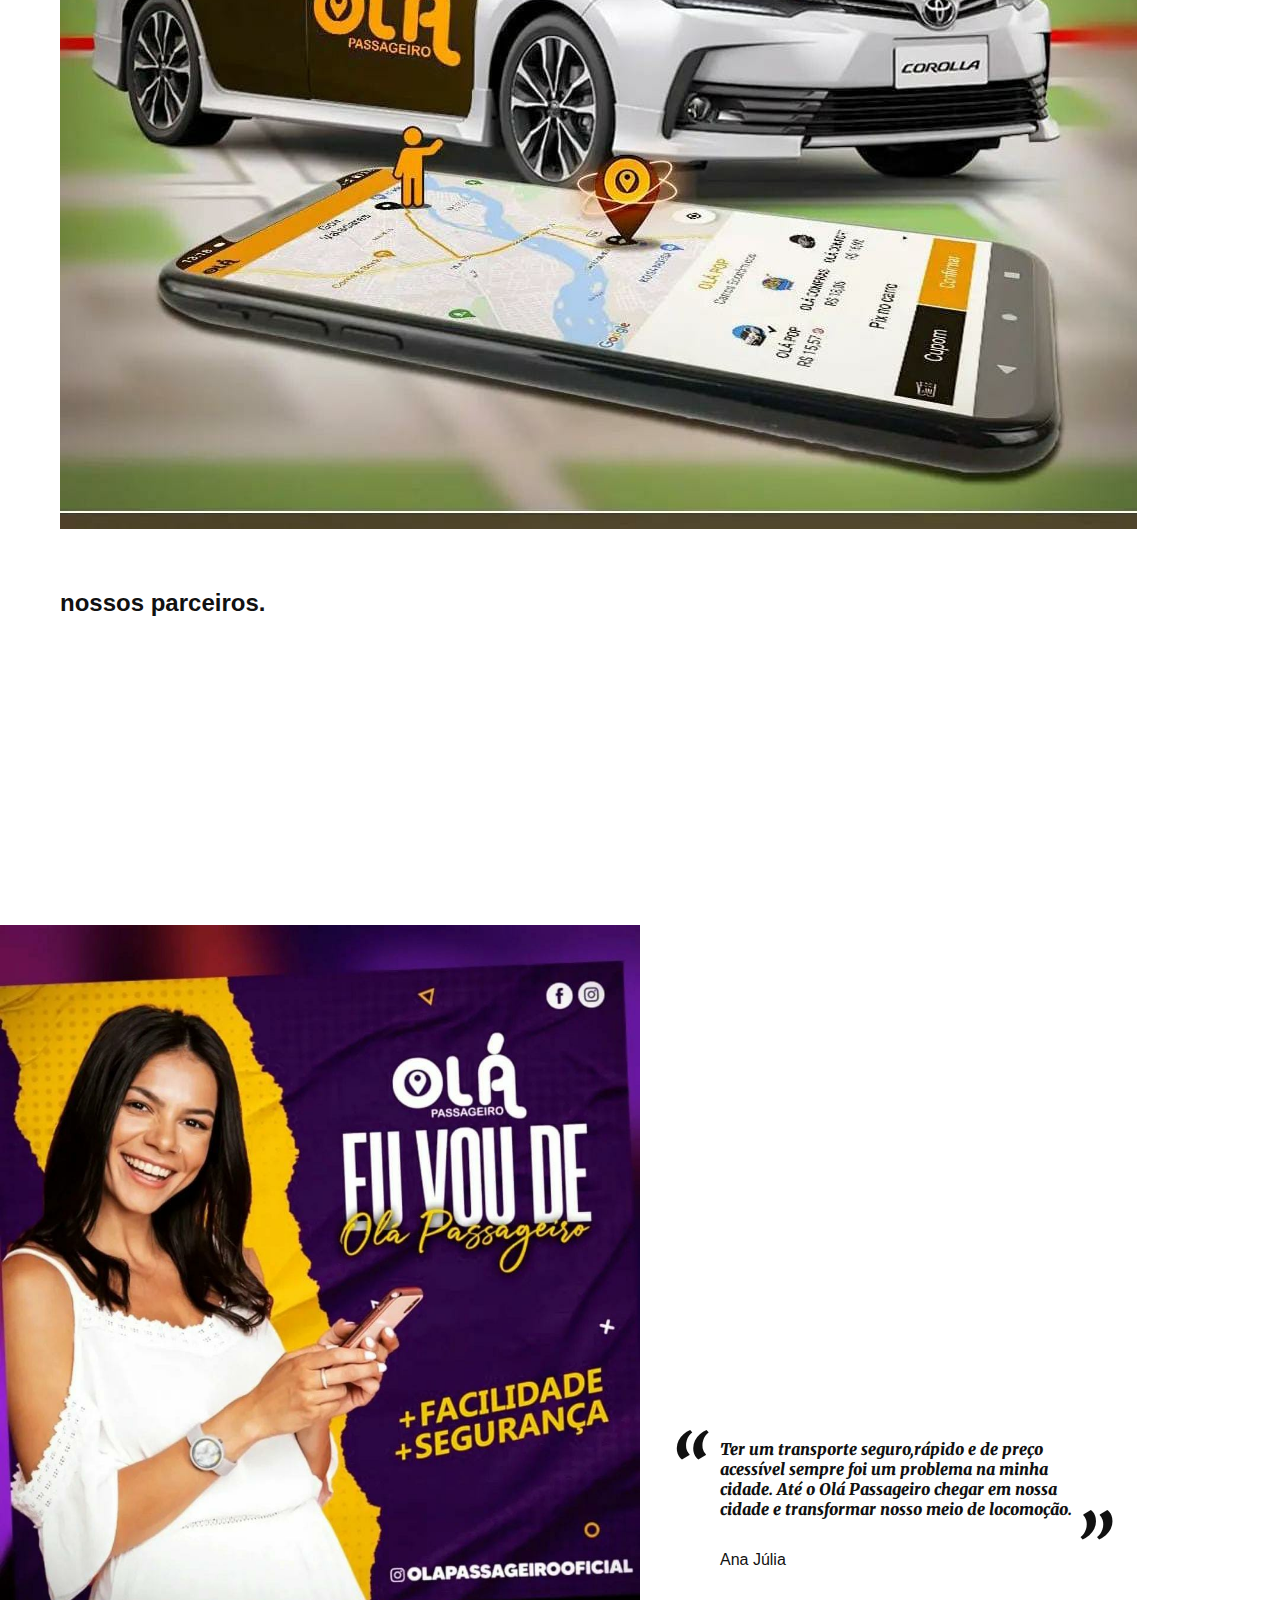
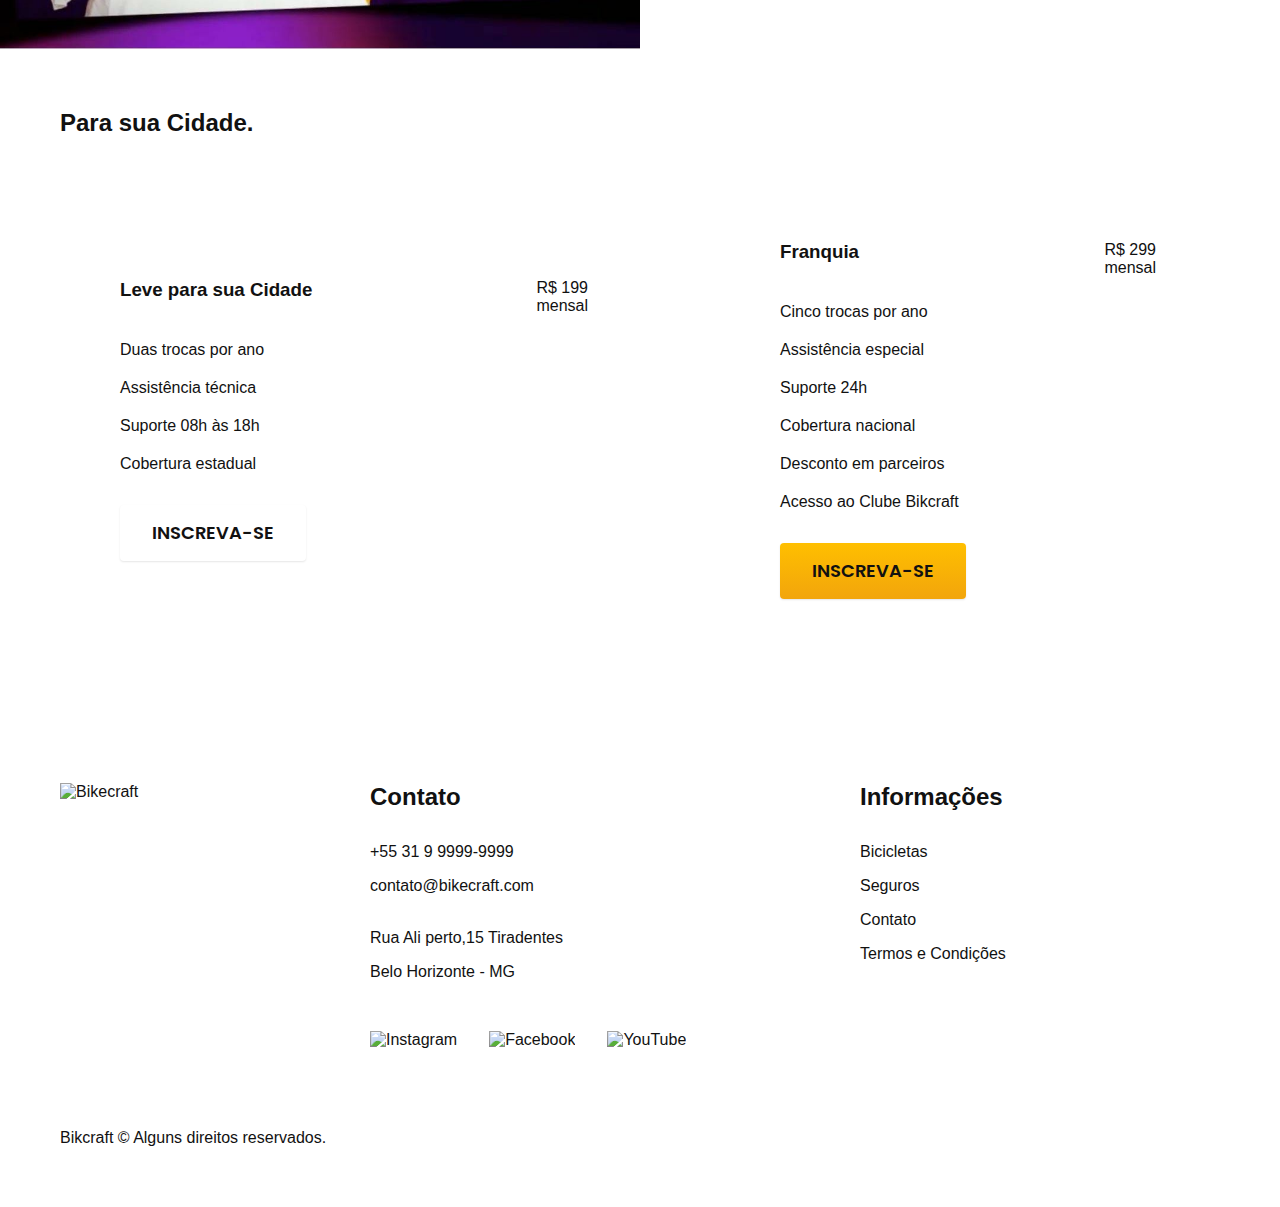
==== commit 34d75e10: "primeira-atualização-para-ola-passageiro" ====
--- a/index.html
+++ b/index.html
@@ -34,27 +34,26 @@
   <main class="introducao-bg">
     <div class="container introducao">
       <div class="introducao-conteudo">
-        <h1 class="font-1-xxl cor-0">Bicicletas feitas
-          sob medida<span class="cor-p1">.</span></h1>
-        <p class="font-2-l cor-5">Bicicletas elétricas de alta precisão e qualidade, feitas sob medida para o cliente. Explore o mundo na sua velocidade com a Bikcraft.</p>
+        <h1 class="font-1-xxl cor-0">SEGURANÇA E EFICIÊNCIA<span class="cor-p1">.</span></h1>
+        <p class="font-2-l cor-5">Olá Passageiro o único aplicativo, focado na segurança,eficiência e satisfação de seus clientes.</p>
         
-          <a class="botao" href="./bicicletas.html">Escolha a sua</a>
+          <a class="botao" href="./bicicletas.html">NOSSO OBJETIVO</a>
        
       </div>
       <div>
-        <img src="./img/fotos/introducao.jpg" alt="Bicicleta elétrica preta">
+        <img src="./img-ola/4.jpeg" alt="Bicicleta elétrica preta">
       </div>
     </div>
   </main>
 
   <article class="bicicletas-lista">
-    <h2 class="container font-1-xxl ">escolha a sua<span class="cor-p1">.</span></h2>
+    <h2 class="container font-1-xxl ">escolha a sua modalidade<span class="cor-p1">.</span></h2>
 
     <ul>
       <li>
         <a href="./bicicletas/magic.html">
           <img src="./img/bicicletas/magic-home.jpg" alt="bicicleta preta">
-          <h3 class="font-1-xl">Magic Might</h3>
+          <h3 class="font-1-xl">Olá Pop</h3>
           <span class="font-2-m cor-8">R$ 2499</span>
         </a>
       </li>
@@ -62,7 +61,7 @@
       <li>
         <a href="./bicicletas/nimbus.html">
           <img src="./img/bicicletas/nimbus-home.jpg" alt="bicicleta preta">
-          <h3 class="font-1-xl">Nimbus Stark</h3>
+          <h3 class="font-1-xl">Olá Pink</h3>
           <span class="font-2-m cor-8">R$ 4999</span>
         </a>
       </li>
@@ -70,7 +69,7 @@
       <li>
         <a href="./bicicletas/nebula.html">
           <img src="./img/bicicletas/nebula-home.jpg" alt="bicicleta preta">
-          <h3 class="font-1-xl">Nebula Cosmic</h3>
+          <h3 class="font-1-xl">Olá Kids</h3>
           <span class="font-2-m cor-8">R$ 3999</span>
         </a>
       </li>
@@ -83,27 +82,12 @@
 
 
         <span class="font-2-l-b cor-5">Tecnologia Avançada</span>
-        <h2 class="font-1-xxl cor-0">Você escolhe suas cores e componentes<span class="cor-p1">.</span></h2>
-        <p class="font-2-l cor-5">Cada Bikcraft é única e possui a sua identidade. As medidas serão exatas para o seu corpo e altura, garantindo maior conforto e ergonomia na sua pedalada. Você pode também personalizar completamente as suas cores.</p>
-
-        <a class="link" href="./bicicletas.html">Escolha um modelo</a>
-
-
-        <div class="tecnologia-vantagens">
-          <div>
-            <img src="./img/icones/eletrica.svg" alt="">
-            <h3 class="font-1-m cor-0">Motor Elétrico</h3>
-            <p class="font-2-s cor-5">Toda Bikcraft é equipada com um motor elétrico que possui duração de até 120h. A bateria é recarregada com a sua energia gasta ao pedalar.</p>
-          </div>
-
-          <div>
-            <img src="./img/icones/rastreador.svg" alt="">
-            <h3 class="font-1-m cor-0">Rastreador</h3>
-            <p class="font-2-s cor-5">Sabemos o quão preciosa é a sua Bikcraft, por isso adicionamos rastreadores e sistemas anti-furto para garantir o seu sossego.</p>
-          </div>
-        </div>
-      </div>
-      <div class="tecnologia-imagem"><img src="./img/fotos/tecnologia.jpg" alt=""></div>
+        <h2 class="font-1-xxl cor-0">Escolha viajar com segurança e conforto, onde o cliente é nossa prioridade<span class="cor-p1">.</span></h2>
+        <p class="font-2-l cor-5">Cada Motorista do Olá Passageiro, passa por um treinamento individual para melhor te atender. Além de termos uma tecnologia avançada de monitoramento de cada corrida, todos os motoristas fazem uma checagem completa de segurança.</p>
+
+       
+      </div>
+      <div class="tecnologia-imagem"><img src="./img-ola/2.jpeg" alt=""></div>
     </div>
   </article>
 
@@ -124,13 +108,13 @@
 
   <section class="depoimento" aria-label="Depoimento">
     <div>
-      <img src="./img/fotos/depoimento.jpg" alt="Pessoa pedalando uma bicicleta bikecraft">
+      <img src="./img-ola/6.jpeg" alt="Pessoa pedalando uma bicicleta bikecraft">
     </div>
 
     <div class="depoimento-conteudo">
       <blockquote class="font-1-xl cor-p5">
         <p>
-          Pedalar sempre foi a minha paixão, o que o pessoal da Bikcraft fez foi intensificar o meu amor por esta atividade. Recomendo à todos que amo.
+          Ter um transporte seguro,rápido e de preço acessível sempre foi um problema na minha cidade. Até o Olá Passageiro chegar em nossa cidade e transformar nosso meio de locomoção. 
         </p>
         <span class="font-1-m-b cor-p4">Ana Júlia</span>
       </blockquote>
@@ -139,9 +123,9 @@
 
   <article class="seguros-bg">
     <div class="seguros container">
-      <h2 class="font-1-xxl cor-0">Seguros<span class="cor-p1">.</span></h2>
+      <h2 class="font-1-xxl cor-0">Para sua Cidade<span class="cor-p1">.</span></h2>
       <div class="prata seguros-item">
-        <h3 class="font-1-xl cor-6">PRATA</h3>
+        <h3 class="font-1-xl cor-6">Leve para sua Cidade</h3>
 
 
         <span class="font-1-xl cor-0">R$ 199 <span class="font-1-xs cor-6">mensal</span></span>
@@ -157,7 +141,7 @@
 
       <div class="ouro seguros-item">
         <div class="seguros-item">
-          <h3 class="font-1-xl cor-p1">OURO</h3>
+          <h3 class="font-1-xl cor-p1">Franquia</h3>
 
           <span class="font-1-xl cor-0">R$ 299 <span class="font-1-xs cor-6">mensal</span></span>
           <ul class="font-2-m cor-0">
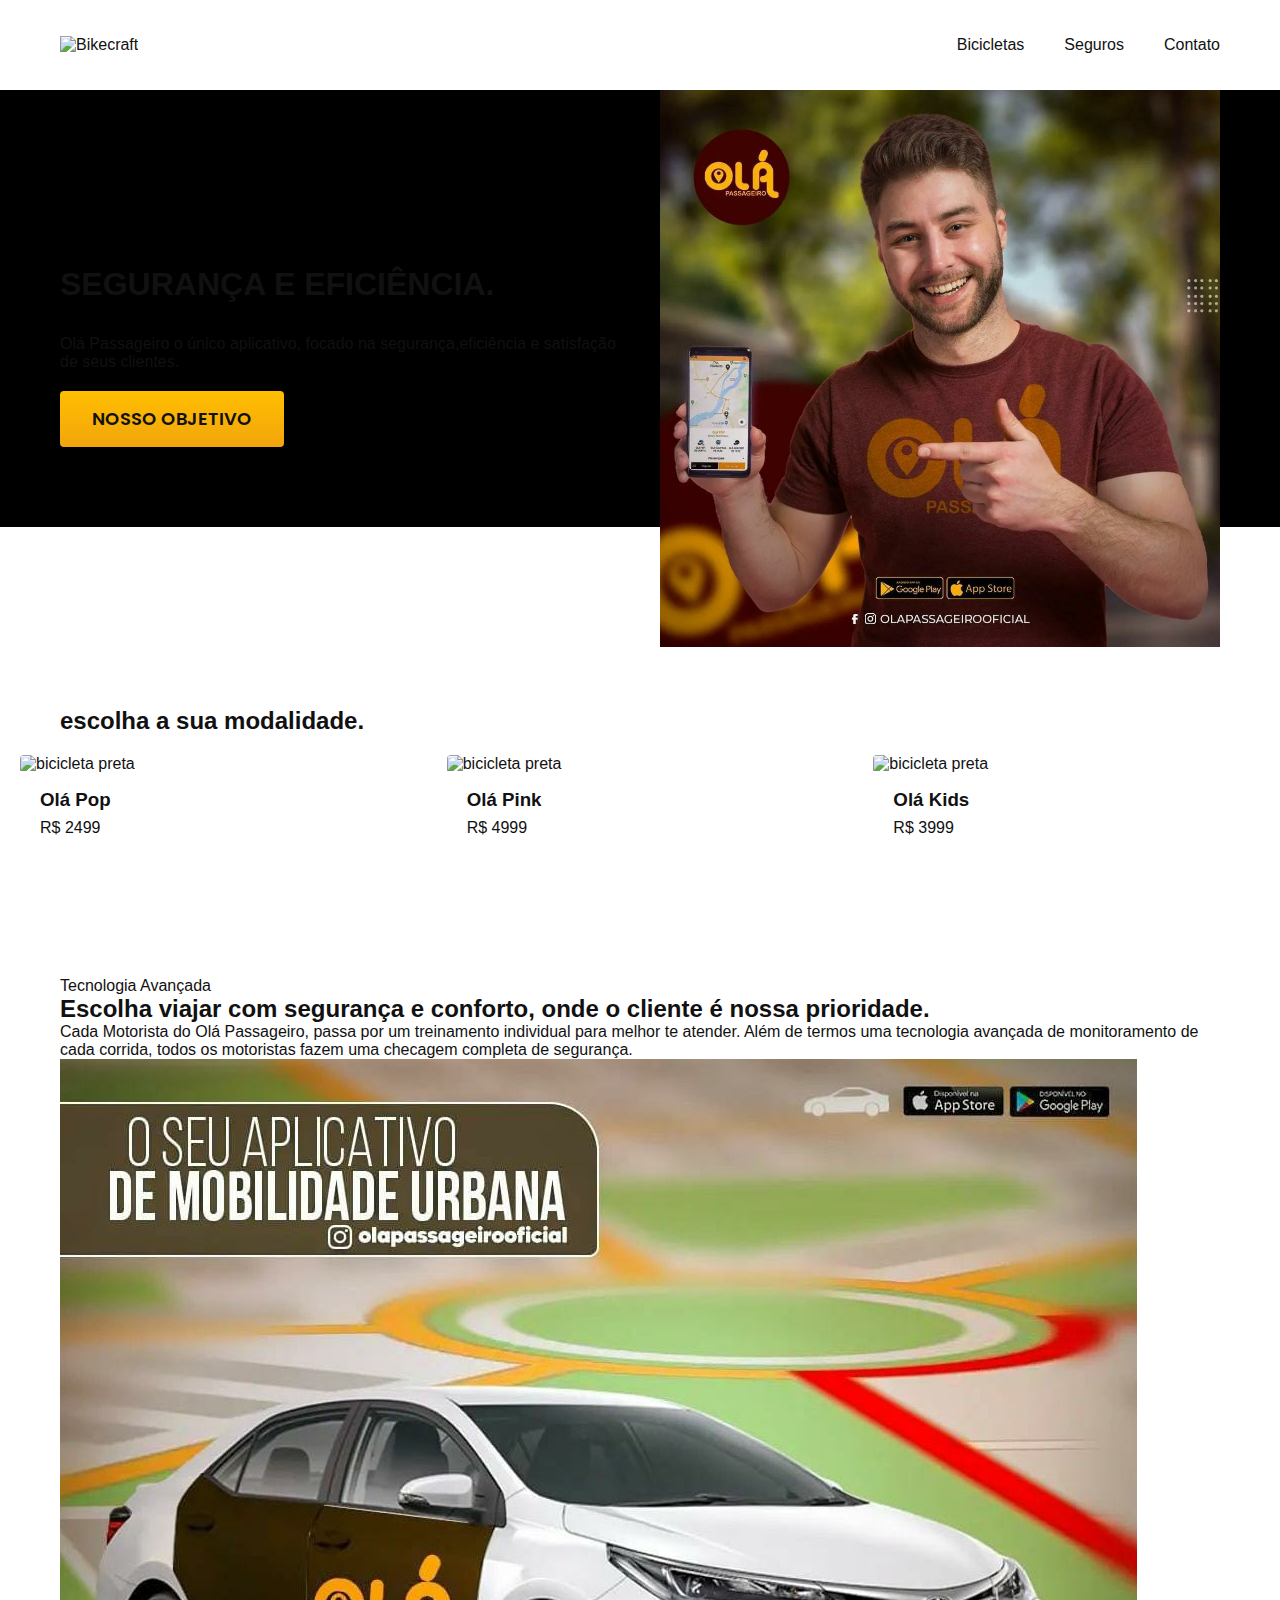
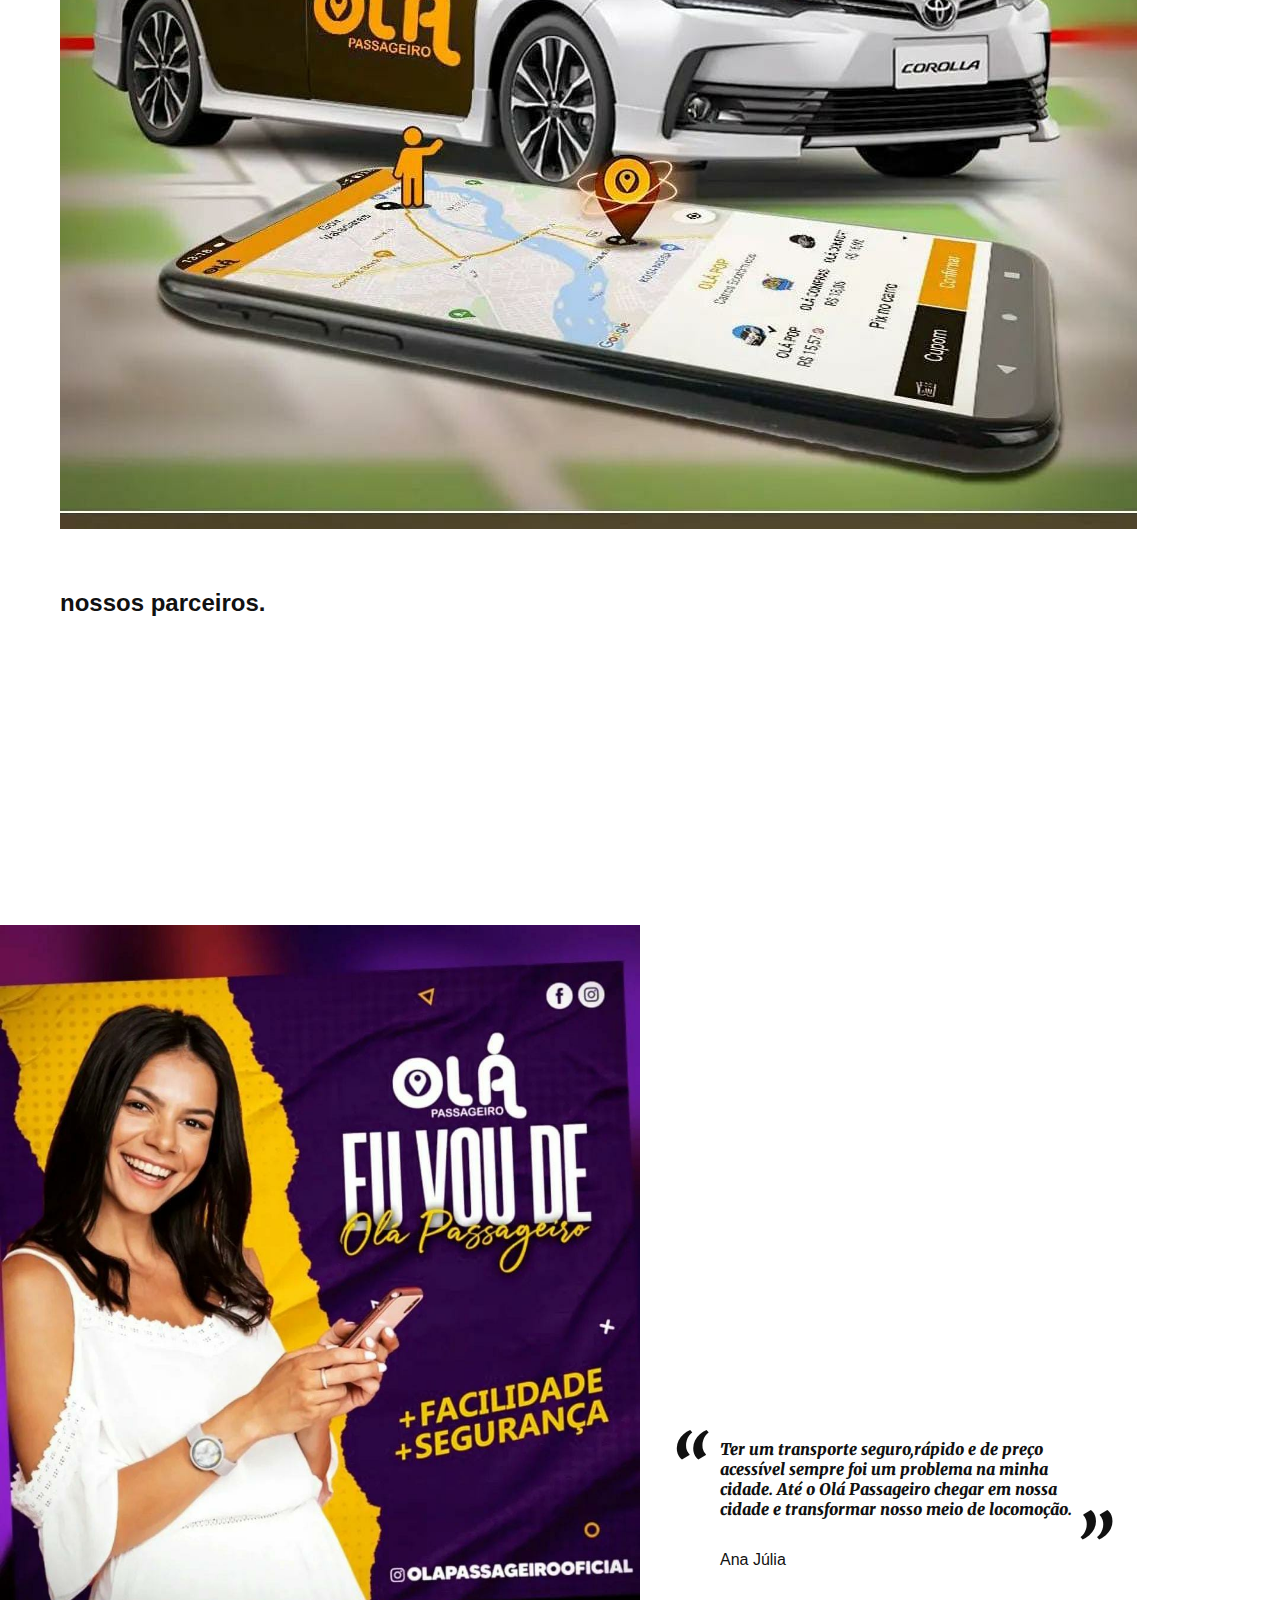
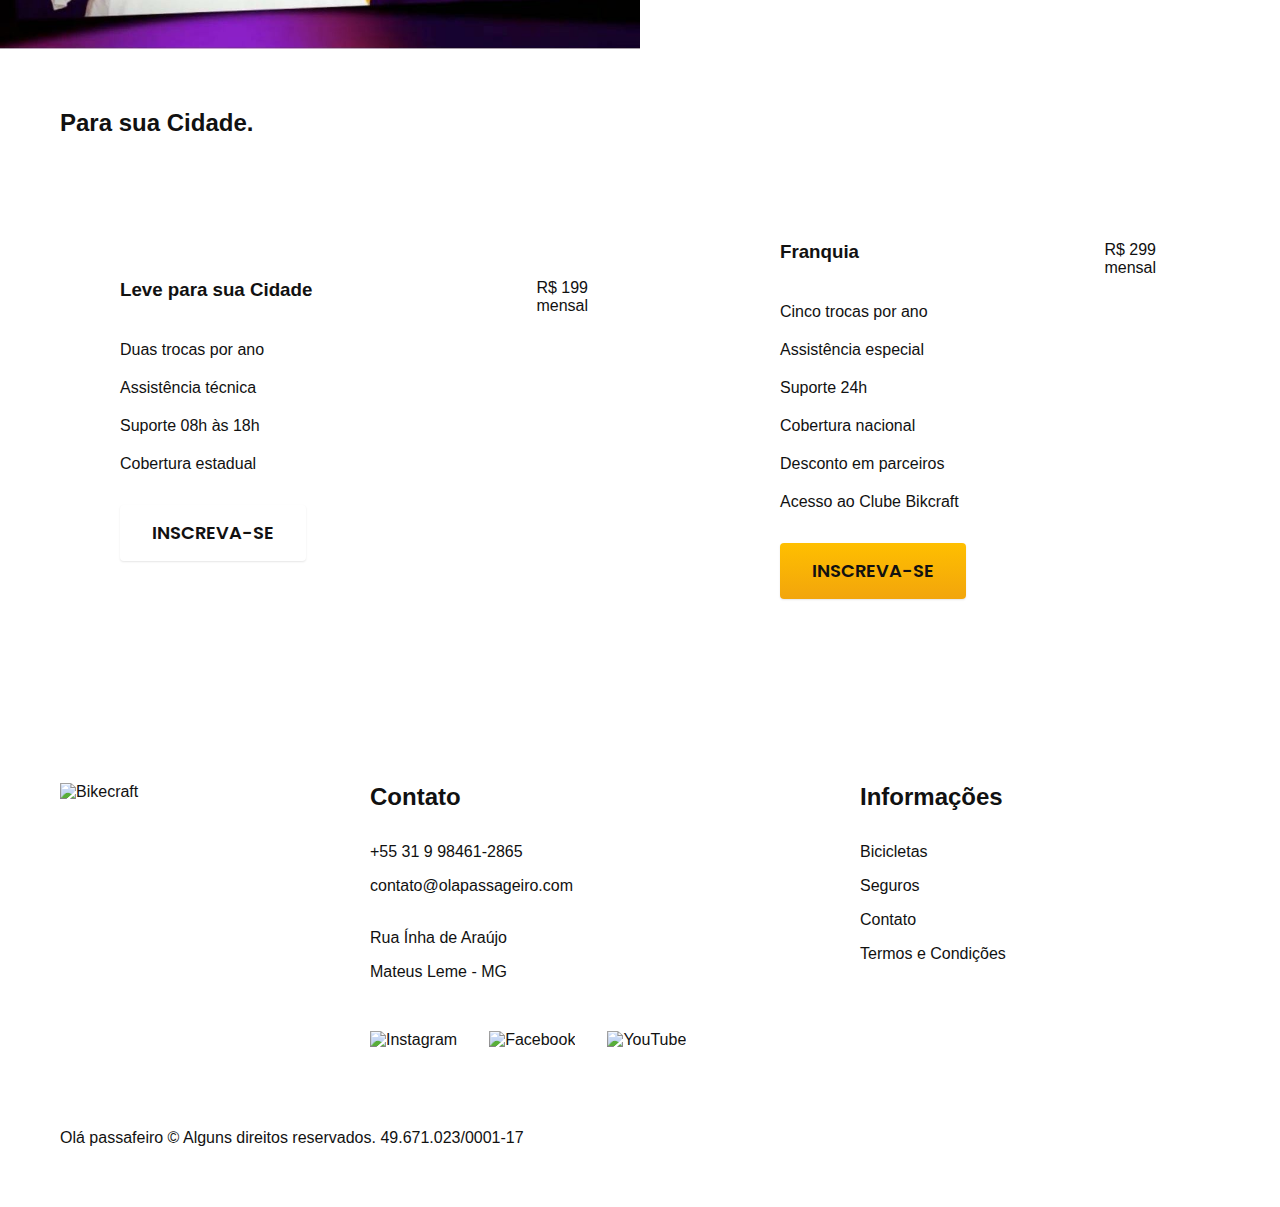
==== commit d1b677a0: "atualização-ola-2" ====
--- a/index.html
+++ b/index.html
@@ -164,10 +164,10 @@
       <div class="footer-contato">
         <h2 class="font-2-l-b cor-0">Contato</h2>
         <ul class="font-2-m cor-5">
-          <li><a href="tel:+5531999999999">+55 31 9 9999-9999</a></li>
-          <li><a href="mailto:contato@bikecraft.com">contato@bikecraft.com</a></li>
-          <li>Rua Ali perto,15 Tiradentes</li>
-          <li>Belo Horizonte - MG</li>
+          <li><a href="tel:+5531999999999">+55 31 9 98461-2865</a></li>
+          <li><a href="mailto:contato@bikecraft.com">contato@olapassageiro.com</a></li>
+          <li>Rua Ínha de Araújo</li>
+          <li>Mateus Leme - MG</li>
         </ul>
         <div class="footer-redes">
           <a href="./">
@@ -192,7 +192,7 @@
           </ul>
         </nav>
       </div>
-      <p class="footer-copy font-2-m cor-6">Bikcraft © Alguns direitos reservados.</p>
+      <p class="footer-copy font-2-m cor-6">Olá passafeiro © Alguns direitos reservados. 49.671.023/0001-17 </p>
     </div>
   </footer>
 </body>
